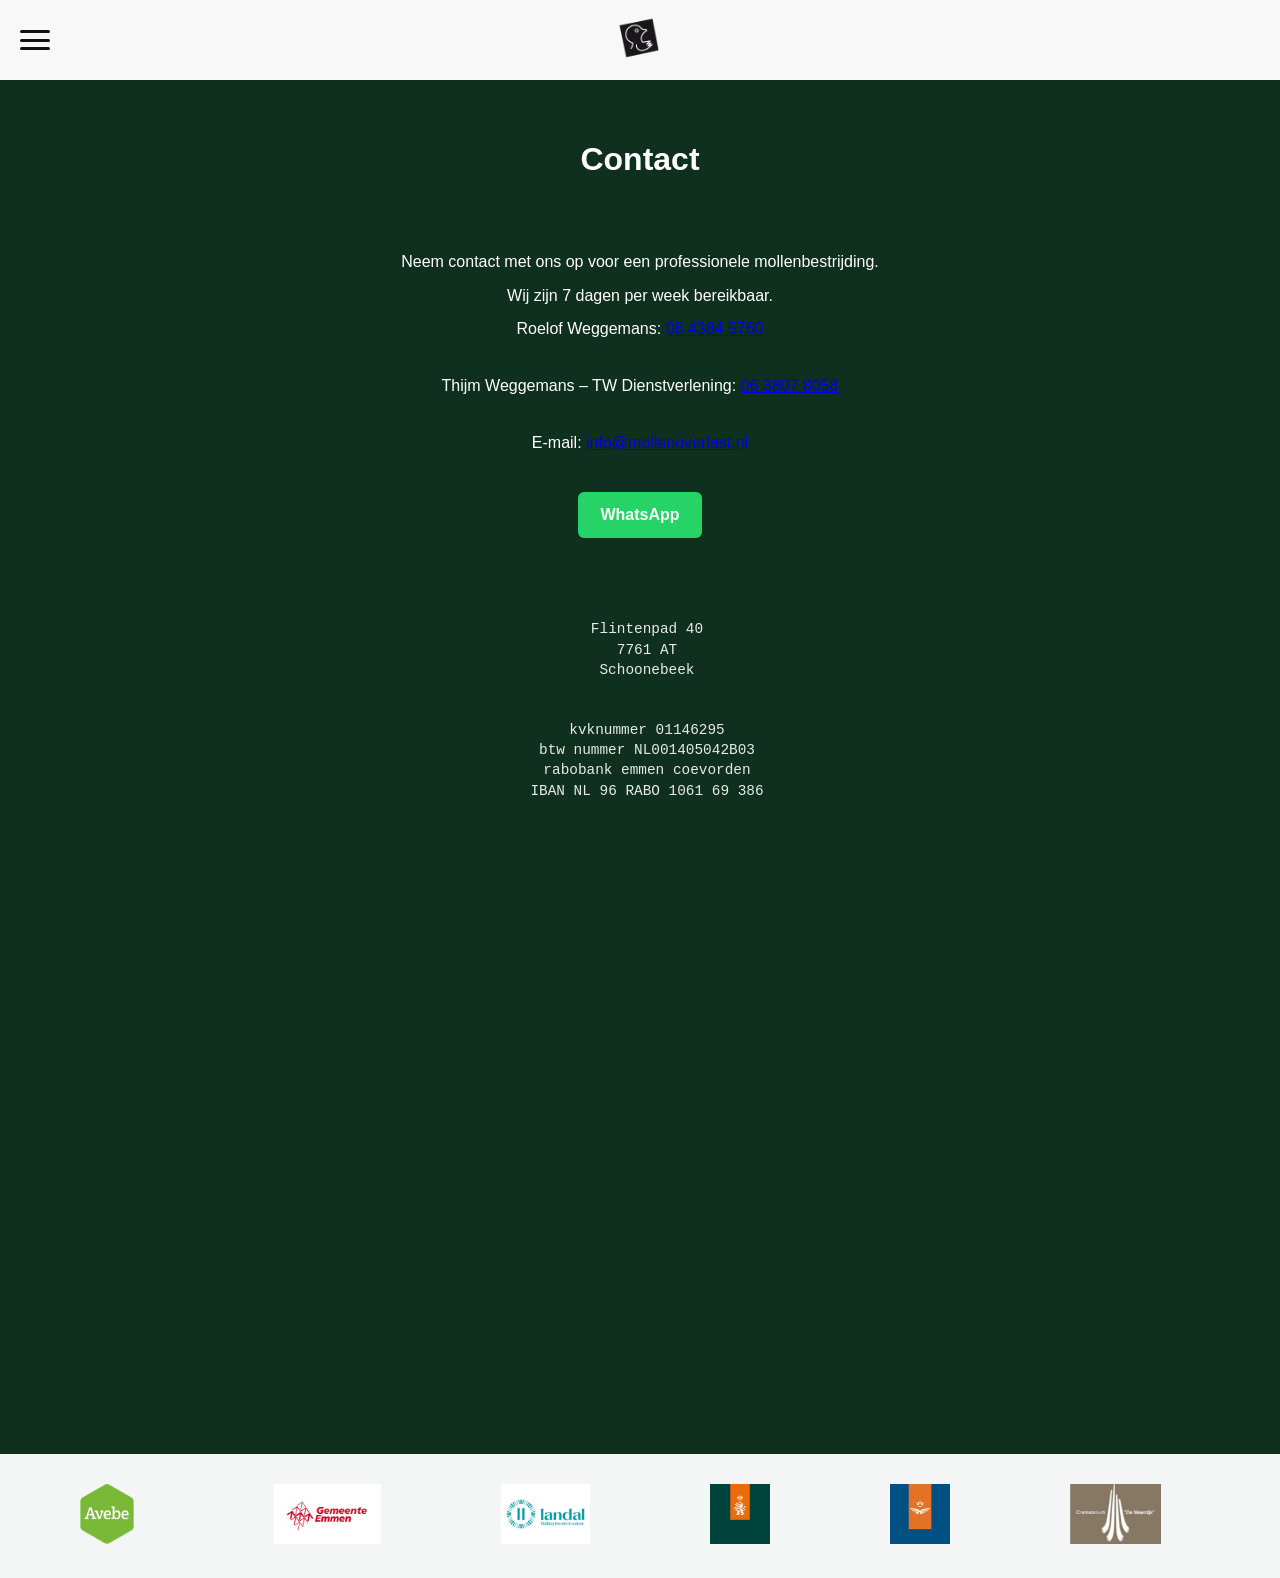
==== contact.html @ 6c2d9add "Update contact.html" ====
<!DOCTYPE html>
<html lang="nl">
<head>
  <meta charset="UTF-8">
  <meta name="viewport" content="width=device-width, initial-scale=1.0">
  <title>Mollenoverlast | Contact</title>
  <link rel="stylesheet" href="style.css">
</head>
<body>

  <!-- Top header -->
  <nav class="top-header">
    <div class="hamburger-container">
      <div class="hamburger" id="hamburger">
        <span></span><span></span><span></span>
      </div>
      <div class="menu" id="menu">
        <a href="index.html">Home</a>
        <a href="wie.html">Wie zijn we?</a>
        <a href="mollen.html">Informatie over mollen</a>
        <a href="contact.html">Contact</a>
      </div>
    </div>

    <a href="index.html" class="logo-link">
      <img src="assets/images/mollenoverlastpng.png" alt="Mollenoverlast" class="nav-logo">
    </a>
  </nav>

  <!-- Hero section -->
  <header class="hero hero-contact">
    <div class="hero-content">
      <h1>Contact</h1>
      <p>Neem contact met ons op voor een professionele mollenbestrijding.</p>
      <p>Wij zijn 7 dagen per week bereikbaar.</p>

      <p>
        Roelof Weggemans:
        <a href="tel:+31643845760" class="text-link">06 4384 5760</a>
      </p>
<br>
      <p>
        Thijm Weggemans – TW Dienstverlening:
        <a href="tel:+31638078058" class="text-link">06 3807 8058</a>
      </p>
<br>
      <p>
        E-mail:
        <a href="mailto:info@mollenoverlast.nl" class="text-link">info@mollenoverlast.nl</a>
      </p>
<br>
      <a
        href="https://wa.me/31643845760?text=Hallo%20ik%20heb%20een%20vraag%20over%20mollenbestrijding"
        class="whatsapp-button"
        target="_blank"
        rel="noopener noreferrer">
        WhatsApp
      </a>
    </div>

    <header class="hero hero-contact">

  <div class="company-info">
    Flintenpad 40<br>
      7761 AT<br>
      Schoonebeek<br>
      <br>
      <br>
      kvknummer 01146295 <br>
      btw nummer NL001405042B03 <br>
      rabobank emmen coevorden <br>
      IBAN NL 96 RABO 1061 69 386
    
  </div>
  
</header>

  </header>

  <section class="logo-bar">
    <div class="logo-track">
      <a href="https://www.avebe.nl" target="_blank" rel="noopener noreferrer"><img src="assets/companies/Avebelogo.png" alt="Avebe"></a>
      <a href="https://gemeente.emmen.nl" target="_blank" rel="noopener noreferrer"><img src="assets/companies/emmenlogo.jpg" alt="Gemeente Emmen"></a>
      <a href="https://www.landal.nl" target="_blank" rel="noopener noreferrer"><img src="assets/companies/landallogo.jpg" alt="Landal"></a>
      <a href="https://www.defensie.nl/organisatie/landmacht" target="_blank" rel="noopener noreferrer"><img src="assets/companies/landmachtlogo.jpg" alt="Landmacht"></a>
      <a href="https://www.defensie.nl/organisatie/luchtmacht" target="_blank" rel="noopener noreferrer"><img src="assets/companies/luchtmacht.png" alt="Luchtmacht"></a>
      <a href="https://www.crematoriumdemeerdijk.nl" target="_blank" rel="noopener noreferrer"><img src="assets/companies/cremator.jpg" alt="Crematorium De Meerdijk"></a>
        <a href="https://www.avebe.nl" target="_blank" rel="noopener noreferrer"><img src="assets/companies/Avebelogo.png" alt="Avebe"></a>
      <a href="https://gemeente.emmen.nl" target="_blank" rel="noopener noreferrer"><img src="assets/companies/emmenlogo.jpg" alt="Gemeente Emmen"></a>
      <a href="https://www.landal.nl" target="_blank" rel="noopener noreferrer"><img src="assets/companies/landallogo.jpg" alt="Landal"></a>
      <a href="https://www.defensie.nl/organisatie/landmacht" target="_blank" rel="noopener noreferrer"><img src="assets/companies/landmachtlogo.jpg" alt="Landmacht"></a>
      <a href="https://www.defensie.nl/organisatie/luchtmacht" target="_blank" rel="noopener noreferrer"><img src="assets/companies/luchtmacht.png" alt="Luchtmacht"></a>
      <a href="https://www.crematoriumdemeerdijk.nl" target="_blank" rel="noopener noreferrer"><img src="assets/companies/cremator.jpg" alt="Crematorium De Meerdijk"></a>
    </div>
  </section>

  <script src="script.js"></script>
</body>
</html>
---- style.css ----
/* RESET / BASE */
html, body {
  margin: 0;
  padding: 0;
  font-family: 'Open Sans', sans-serif;
  color: #111;
  background: #9baf40;
  overflow-x: hidden;
  scroll-behavior: smooth;
}

/* Sticky footer layout so logo bar can sit at bottom */
body {
  padding-top: 80px; /* header offset */
  min-height: 100vh;
  display: flex;
  flex-direction: column;
}

/* Let main content stretch and push footer/logo bar down */
main {
  flex: 1;
}

/* HERO */
.hero {
  position: relative;
  /* Fill viewport minus fixed header so footer can still sit at bottom nicely */
  min-height: calc(100vh - 80px);
  background-color: #0f2f1f;
  display: flex;
  flex-direction: column;
  justify-content: flex-start;
  align-items: center;
  text-align: center;
  padding: 40px 20px;
}

.hero-content {
  max-width: 600px;
  color: white;
}

.hero-content h1 {
  margin-bottom: 70px;
}

.hero-content h2 {
  margin-bottom: 45px;
}

.hero-content p {
  margin-bottom: 25px;
  line-height: 1.7;
}

/* BUTTON (you use .cta-button in HTML, so style both) */
.btn-primary,
.cta-button {
  display: inline-block;
  margin-top: 20px;
  padding: 15px 25px;
  background: #0077cc;
  color: #fff !important;
  text-decoration: none;
  border-radius: 6px;
  transition: background 0.3s ease;
}

.btn-primary:hover,
.cta-button:hover {
  background: #005fa3;
  cursor: pointer;
}

/* HEADER / NAV */
.top-header {
  position: fixed;
  top: 0;
  left: 0;
  width: 100%;
  height: 80px;
  background-color: #f8f8f8;
  display: flex;
  justify-content: center; /* logo remains centered */
  align-items: center;
  z-index: 9999;
}

/* Hamburger menu */
.hamburger-container {
  position: absolute;
  top: 50%;
  left: 20px;
  transform: translateY(-50%);
  z-index: 101;
}

.hamburger {
  display: flex;
  flex-direction: column;
  justify-content: space-between;
  width: 30px;
  height: 20px;
  cursor: pointer;
}

.hamburger span {
  display: block;
  height: 3px;
  width: 100%;
  background-color: #111;
  border-radius: 2px;
  transition: all 0.3s ease;
}

.hamburger.active span:nth-child(1) {
  transform: rotate(45deg) translate(5px, 5px);
}
.hamburger.active span:nth-child(2) {
  opacity: 0;
}
.hamburger.active span:nth-child(3) {
  transform: rotate(-45deg) translate(5px, -5px);
}

/* Dropdown menu */
.menu {
  position: absolute;
  top: 35px;
  left: 0;
  background-color: #fff;
  border-radius: 5px;
  box-shadow: 0 5px 15px rgba(0,0,0,0.1);
  overflow: hidden;
  max-height: 0;
  display: flex;
  flex-direction: column;
  transition: max-height 0.3s ease;
  z-index: 102;
}

.menu a {
  padding: 10px 20px;
  text-decoration: none;
  color: #111;
  transition: background 0.2s;
}

.menu a:hover {
  background-color: #f0f0f0;
}

.menu.active {
  max-height: 500px; /* enough for all links */
}

/* Logo centered */
.nav-logo {
  height: 60px;
  width: auto;
  max-width: 100%;
  cursor: pointer;
  transition: transform 0.3s ease;
}

.nav-logo:hover {
  transform: scale(1.1);
}

/* Logo track / company bar (full width + bottom) */
.logo-bar {
  width: 100%;
  overflow: hidden;
  background: #f4f6f5;
  padding: 30px 0;

  /* This is the key that pushes it to the bottom on short pages */
  margin-top: auto;
}

.logo-track {
  display: flex;
  width: max-content;
  animation: scroll 20s linear infinite;
  will-change: transform;
}

.logo-track img {
  height: 60px;
  margin: 0 60px;
  transition: transform 0.3s ease, filter 0.3s ease;
  cursor: pointer;
}

.logo-track img:hover {
  transform: scale(1.25);
  filter: brightness(1.25);
}

@keyframes scroll {
  0% { transform: translateX(0); }
  100% { transform: translateX(-50%); }
}

/* CONTENT SECTIONS
   IMPORTANT: don't apply "max-width centered section" styling to logo-bar */
section:not(.logo-bar) {
  position: relative;
  z-index: 1;
  padding: 80px 20px;
  max-width: 1200px;
  margin: 0 auto;
}

section:not(.logo-bar) h2,
section:not(.logo-bar) p {
  text-align: center;
}

/* RESPONSIVE */
@media (max-width: 768px) {
  .hero-content h1 { font-size: 2rem; }
  .hero-content p { font-size: 1rem; }
  .btn-primary, .cta-button { padding: 12px 20px; font-size: 1em; }
  .logo-track img { height: 40px; margin: 0 30px; }
}

.client-section-title {
  text-align: center;
  color: white;
  font-weight: 700;
  font-size: 1.8rem;
  
  margin-top: 35px;
  margin-bottom: 15px;
}

.whatsapp-button {
  display: inline-block;
  margin-top: 15px;
  padding: 14px 22px;
  background-color: #25D366; /* WhatsApp green */
  color: white;
  text-decoration: none;
  border-radius: 6px;
  font-weight: 600;
  transition: background 0.3s ease, transform 0.2s ease;
}

.whatsapp-button:hover {
  background-color: #1ebe5d;
  transform: scale(1.05);
}

/* Contact hero becomes a column where bottom content can sit at the bottom */
.hero-contact {
  display: flex;
  flex-direction: column;
  justify-content: flex-start; /* top content stays at top */
}

/* This pushes the company info to the bottom INSIDE the hero */
.company-info {
  margin-top: auto;          /* <-- key: pushes it down */
  align-self: flex-start;    /* bottom-left */
  padding-left: 14px;        /* same left spacing vibe */
  padding-bottom: 14px;      /* gives breathing room */
  
  font-family: "Courier New", monospace;
  font-size: 0.9rem;
  color: rgba(255, 255, 255, 0.9);
  line-height: 1.4;
}
/* --- FORCE company-info to NOT overlap the logo bar --- */

/* make the contact hero a flex column */
.hero.hero-contact {
  display: flex;
  flex-direction: column;
}

/* make hero-content take normal space at the top */
.hero.hero-contact .hero-content {
  width: 100%;
}

/* --- CONTACT PAGE: tighten spacing inside hero --- */
.hero-content p{
  margin: 6px 0;          /* reduce default paragraph gaps */
}

.whatsapp-button{
  margin: 12px 0 6px;     /* less space below WhatsApp */
}

.company-info{
  margin-top: 35px;        /* pulls KvK block closer */
}

.hero {
  padding-bottom: 25px;
}
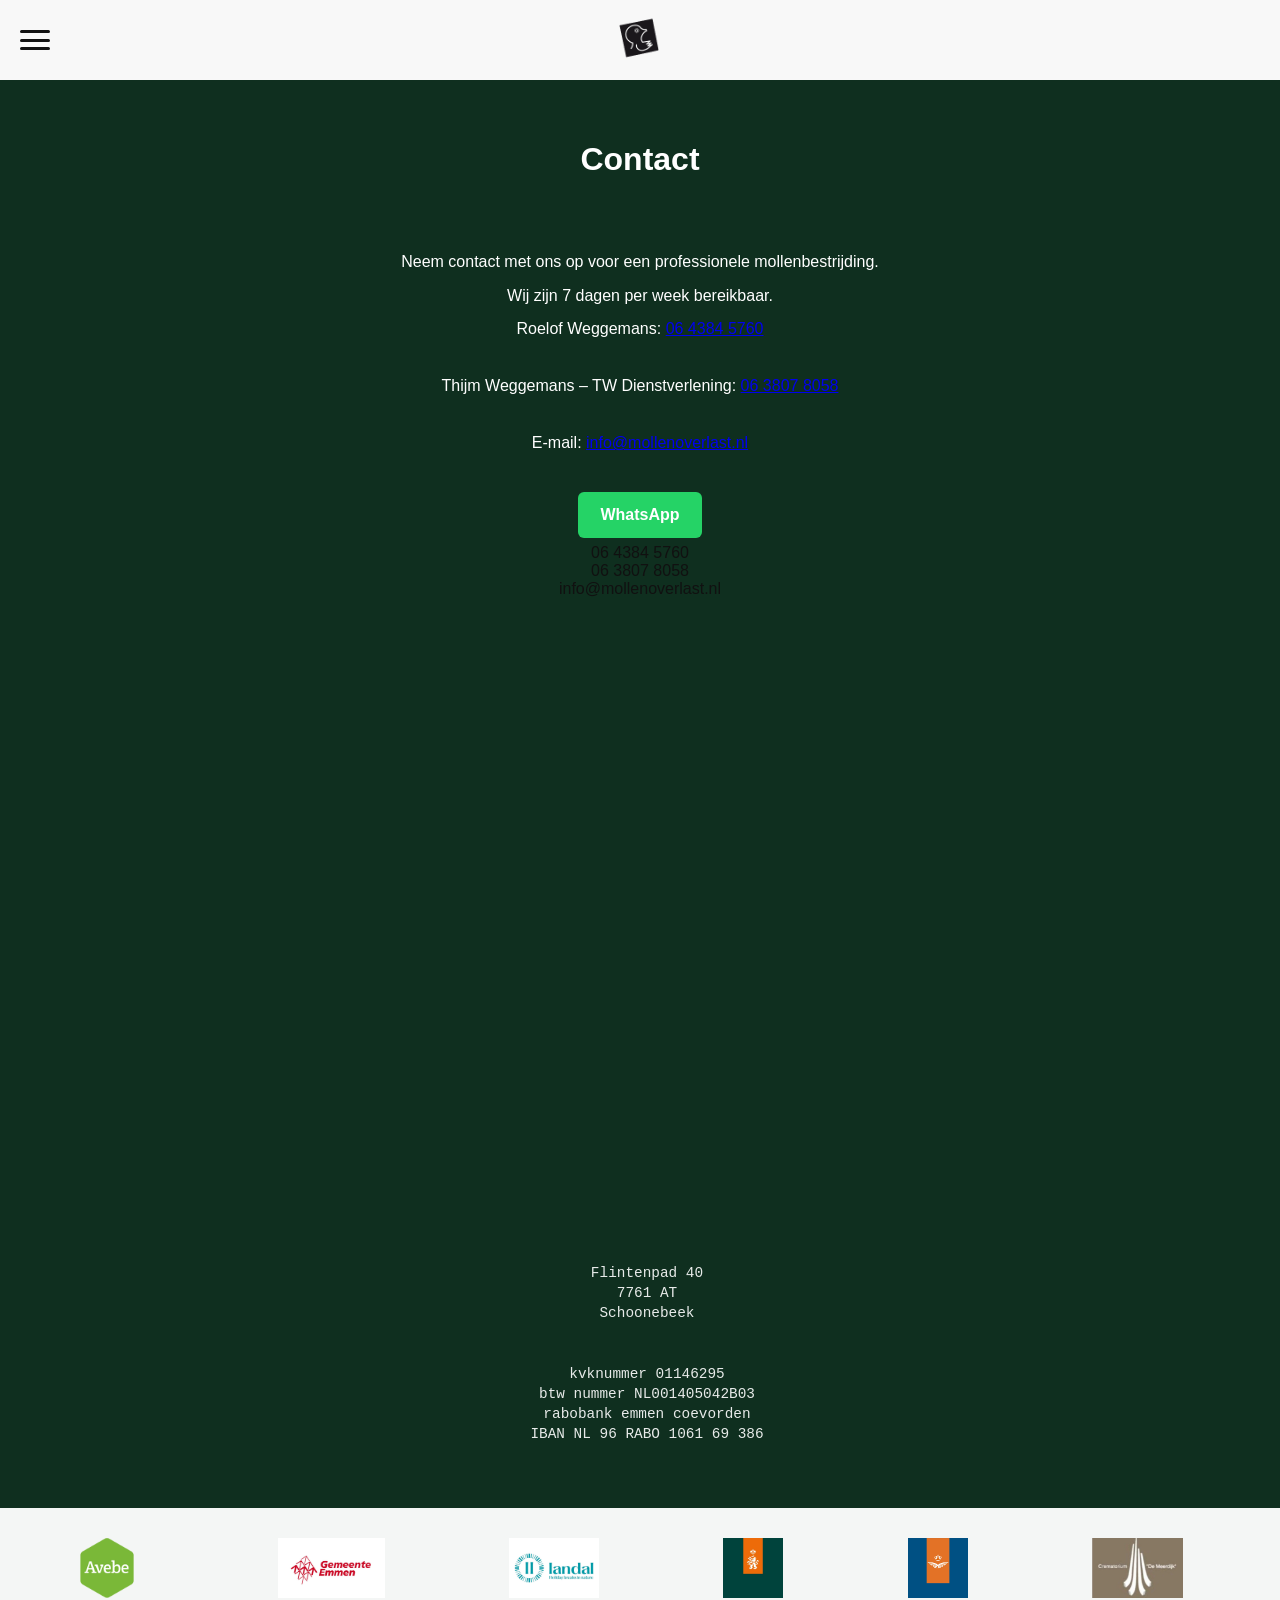
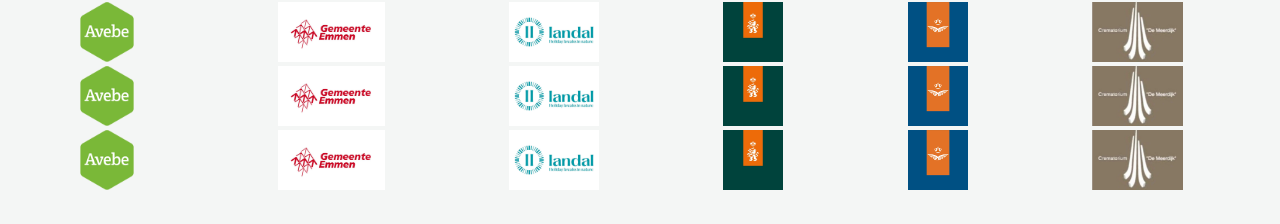
==== commit 62c5198f: "Update contact.html" ====
--- a/contact.html
+++ b/contact.html
@@ -41,7 +41,7 @@
 <br>
       <p>
         Thijm Weggemans – TW Dienstverlening:
-        <a href="tel:+31638078058" class="text-link">06 3807 8058</a>
+        <a href="tel:+31638078058" class="text-link">06 3807 8058 </a>
       </p>
 <br>
       <p>
@@ -57,6 +57,16 @@
         WhatsApp
       </a>
     </div>
+<a href="tel:+31643845760" class="text-link particle-link">
+  06 4384 5760
+</a>
+<a href="tel:+31638078058" class="text-link particle-link">
+  06 3807 8058
+</a>
+
+<a href="mailto:info@mollenoverlast.nl" class="text-link particle-link">
+  info@mollenoverlast.nl
+</a>
 
     <header class="hero hero-contact">
 
@@ -103,3 +113,4 @@
 
 
 
+
--- a/style.css
+++ b/style.css
@@ -174,7 +174,8 @@
   overflow: hidden;
   background: #f4f6f5;
   padding: 30px 0;
-
+  margin-top: 0; /* IMPORTANT */
+}
   /* This is the key that pushes it to the bottom on short pages */
   margin-top: auto;
 }
@@ -294,19 +295,90 @@
   margin: 12px 0 6px;     /* less space below WhatsApp */
 }
 
-.company-info{
-  margin-top: 35px;        /* pulls KvK block closer */
-}
 
 .hero {
   padding-bottom: 25px;
 }
 
-
-
-
-
-
-
-
-
+/* --- Subtle particle effect for call & email links --- */
+.particle-link {
+  position: relative;
+  color: inherit;
+  text-decoration: none;
+}
+
+/* create the particles */
+.particle-link::before,
+.particle-link::after {
+  content: "";
+  position: absolute;
+  width: 6px;
+  height: 6px;
+  background: #702963;
+  border-radius: 50%;
+  opacity: 0;
+  pointer-events: none;
+}
+
+/* left particle */
+.particle-link::before {
+  left: -10px;
+  top: 50%;
+  transform: translateY(-50%);
+}
+
+/* right particle */
+.particle-link::after {
+  right: -10px;
+  top: 50%;
+  transform: translateY(-50%);
+}
+
+/* hover animation */
+.particle-link:hover::before {
+  animation: particle-float-left 1.2s ease-out infinite;
+}
+
+.particle-link:hover::after {
+  animation: particle-float-right 1.2s ease-out infinite;
+}
+
+/* animations */
+@keyframes particle-float-left {
+  0% {
+    opacity: 0;
+    transform: translate(-5px, 0) scale(0.6);
+  }
+  30% {
+    opacity: 0.7;
+  }
+  100% {
+    opacity: 0;
+    transform: translate(-18px, -14px) scale(0.2);
+  }
+}
+
+@keyframes particle-float-right {
+  0% {
+    opacity: 0;
+    transform: translate(5px, 0) scale(0.6);
+  }
+  30% {
+    opacity: 0.7;
+  }
+  100% {
+    opacity: 0;
+    transform: translate(18px, -14px) scale(0.2);
+  }
+}
+
+
+
+
+
+
+
+
+
+
+
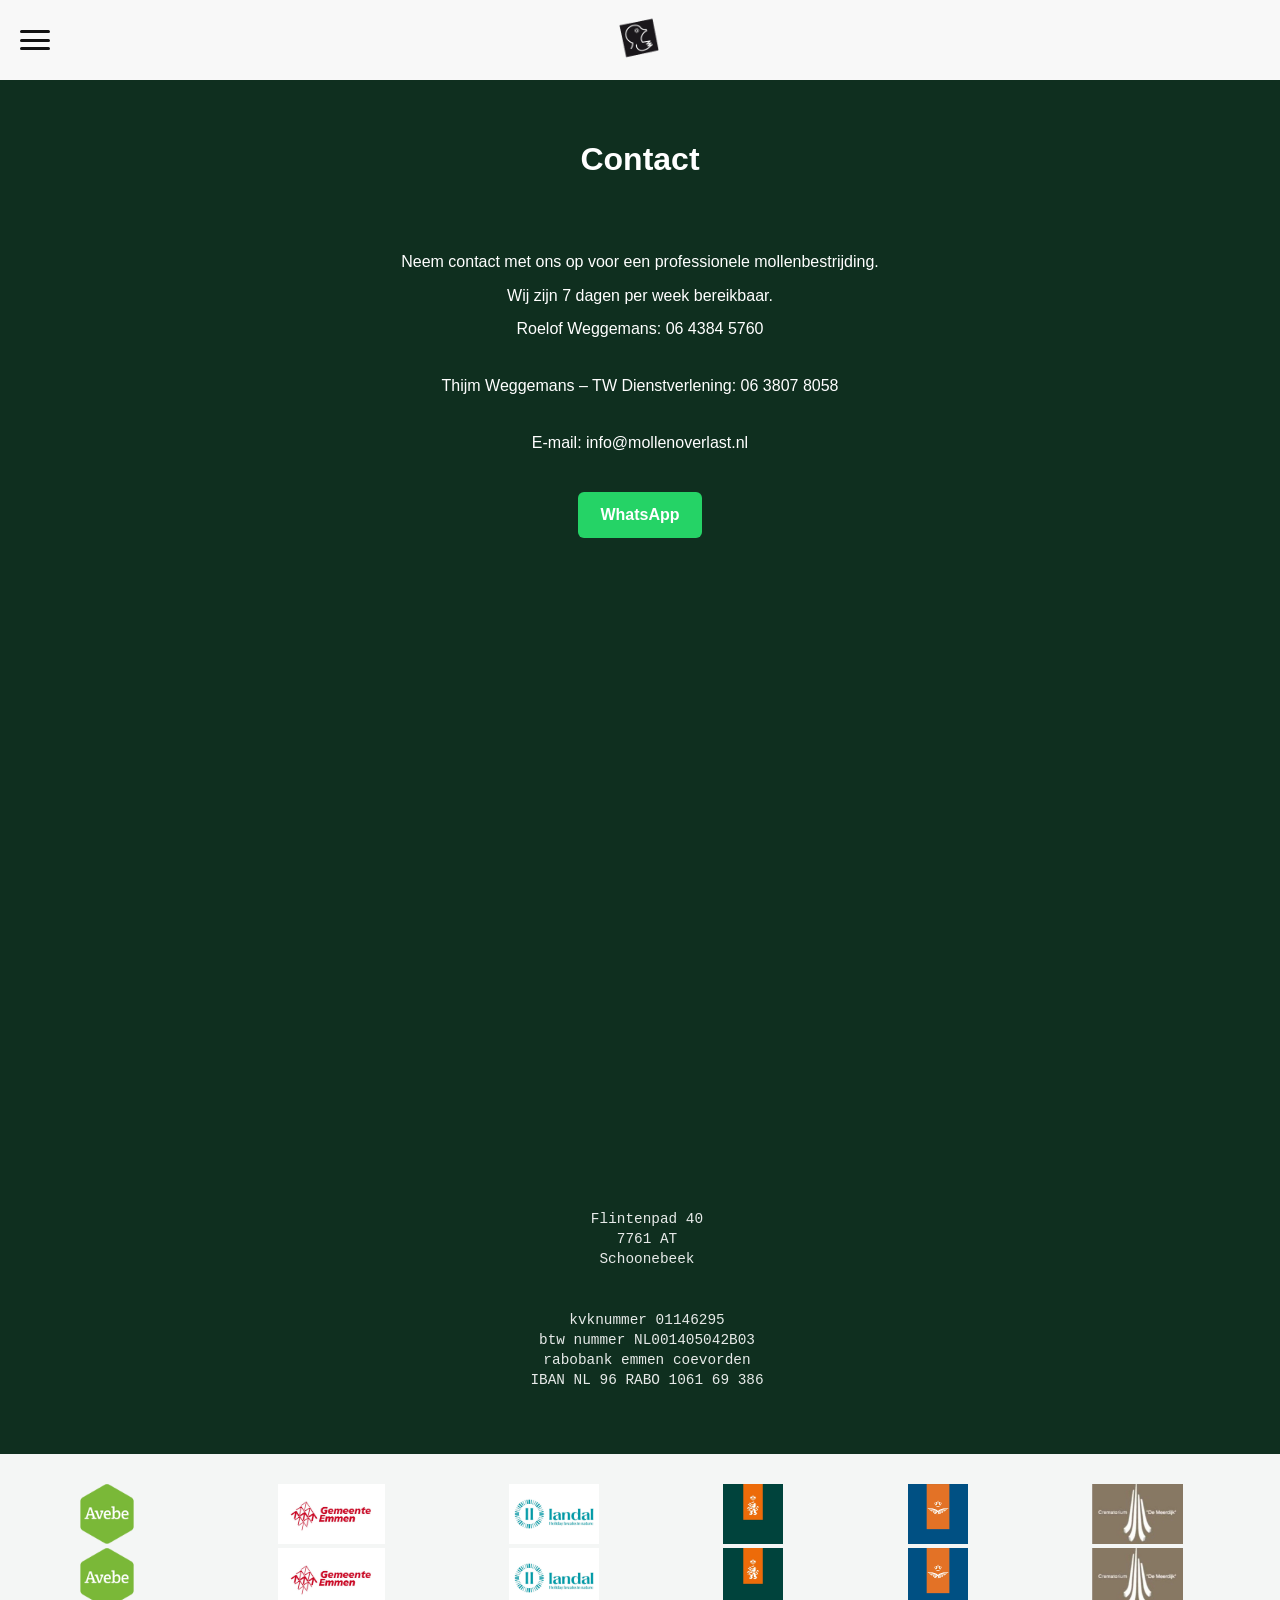
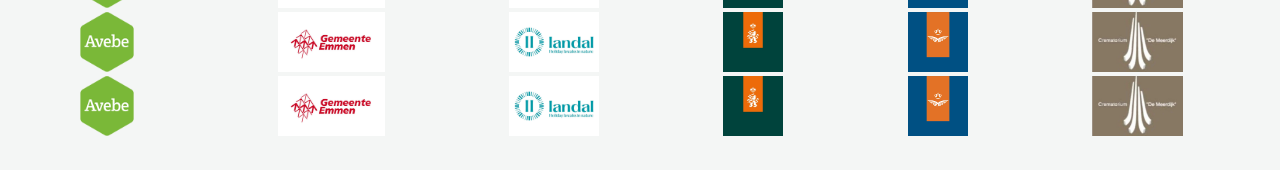
==== commit 4c9f4d27: "Update contact.html" ====
--- a/contact.html
+++ b/contact.html
@@ -36,17 +36,17 @@
 
       <p>
         Roelof Weggemans:
-        <a href="tel:+31643845760" class="text-link">06 4384 5760</a>
+        <a href="tel:+31643845760" class="text-link particle-link">06 4384 5760</a>
       </p>
 <br>
       <p>
         Thijm Weggemans – TW Dienstverlening:
-        <a href="tel:+31638078058" class="text-link">06 3807 8058 </a>
-      </p>
+        <a href="tel:+31638078058" class="text-link particle-link">06 3807 8058 </a>
+      </p> 
 <br>
       <p>
         E-mail:
-        <a href="mailto:info@mollenoverlast.nl" class="text-link">info@mollenoverlast.nl</a>
+        <a href="mailto:info@mollenoverlast.nl" class="text-link particle-link">info@mollenoverlast.nl</a>
       </p>
 <br>
       <a
@@ -57,17 +57,7 @@
         WhatsApp
       </a>
     </div>
-<a href="tel:+31643845760" class="text-link particle-link">
-  06 4384 5760
-</a>
-<a href="tel:+31638078058" class="text-link particle-link">
-  06 3807 8058
-</a>
-
-<a href="mailto:info@mollenoverlast.nl" class="text-link particle-link">
-  info@mollenoverlast.nl
-</a>
-
+    
     <header class="hero hero-contact">
 
   <div class="company-info">
@@ -114,3 +104,4 @@
 
 
 
+
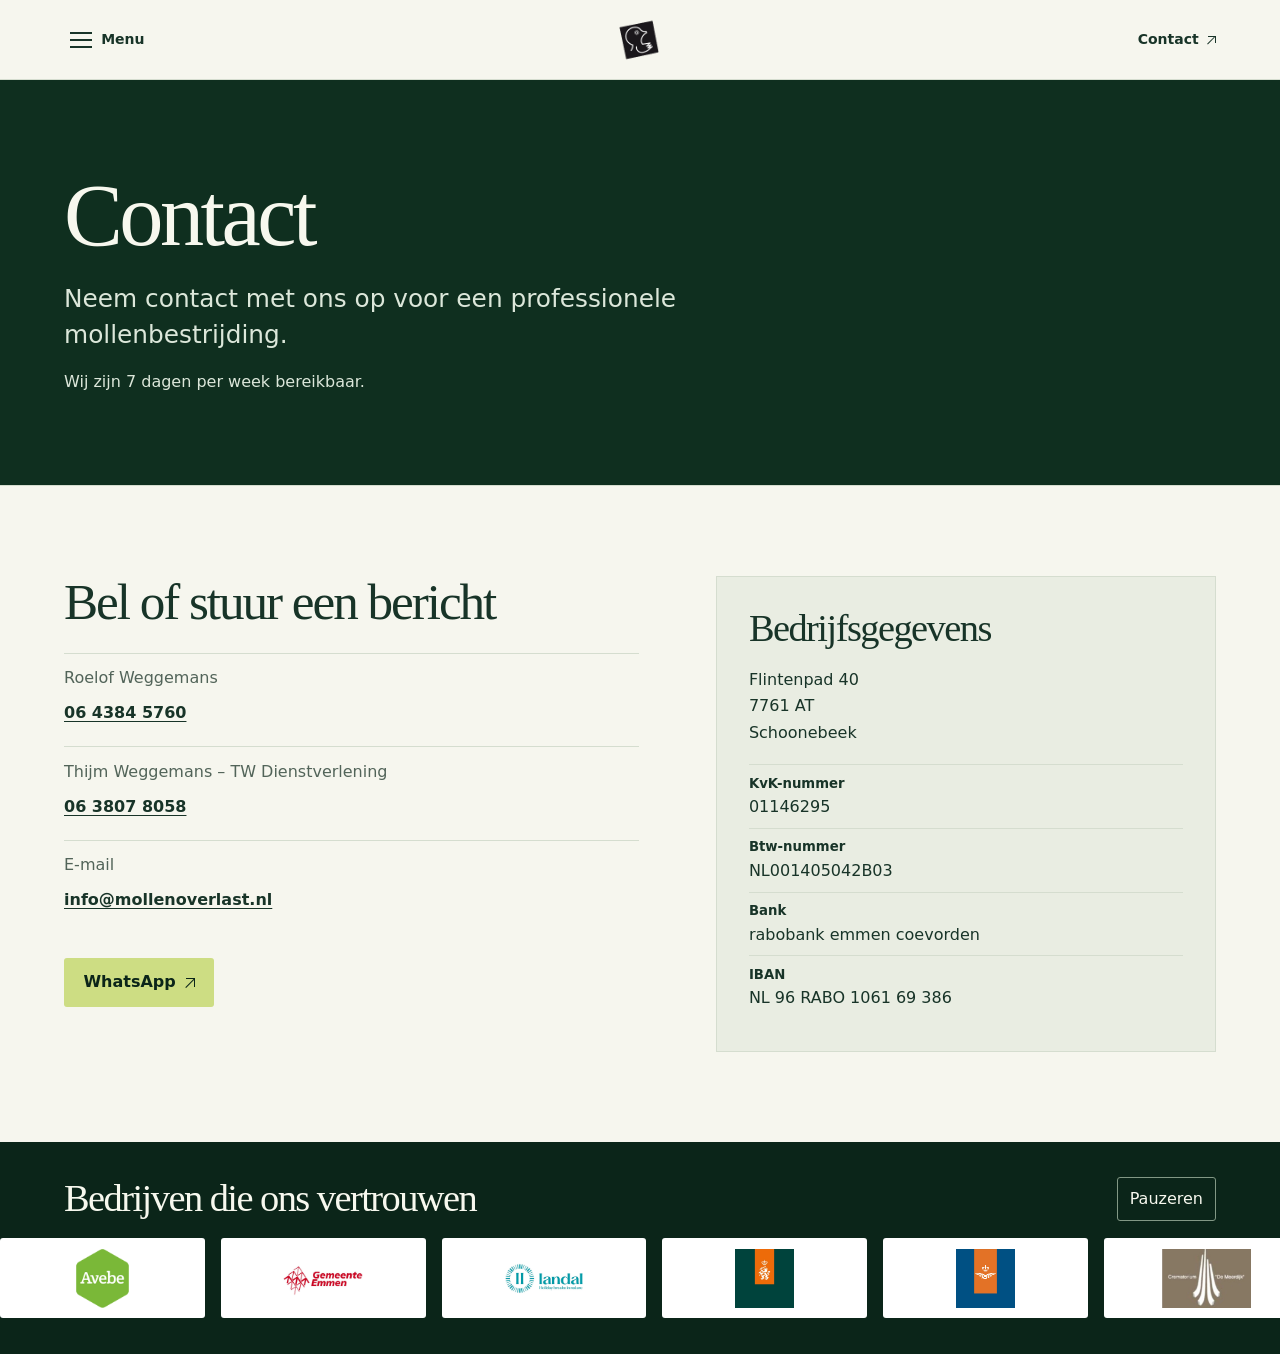
==== commit 429c2be9: "Redesign Mollenoverlast website" ====
--- a/contact.html
+++ b/contact.html
@@ -1,107 +1,92 @@
-<!DOCTYPE html>
-<html lang="nl">
-<head>
-  <meta charset="UTF-8">
-  <meta name="viewport" content="width=device-width, initial-scale=1.0">
-  <title>Mollenoverlast | Contact</title>
-  <link rel="stylesheet" href="style.css">
-</head>
-<body>
-
-  <!-- Top header -->
-  <nav class="top-header">
-    <div class="hamburger-container">
-      <div class="hamburger" id="hamburger">
-        <span></span><span></span><span></span>
-      </div>
-      <div class="menu" id="menu">
-        <a href="index.html">Home</a>
-        <a href="wie.html">Wie zijn we?</a>
-        <a href="mollen.html">Informatie over mollen</a>
-        <a href="contact.html">Contact</a>
-      </div>
-    </div>
-
-    <a href="index.html" class="logo-link">
-      <img src="assets/images/mollenoverlastpng.png" alt="Mollenoverlast" class="nav-logo">
-    </a>
-  </nav>
-
-  <!-- Hero section -->
-  <header class="hero hero-contact">
-    <div class="hero-content">
-      <h1>Contact</h1>
-      <p>Neem contact met ons op voor een professionele mollenbestrijding.</p>
-      <p>Wij zijn 7 dagen per week bereikbaar.</p>
-
-      <p>
-        Roelof Weggemans:
-        <a href="tel:+31643845760" class="text-link particle-link">06 4384 5760</a>
-      </p>
-<br>
-      <p>
-        Thijm Weggemans – TW Dienstverlening:
-        <a href="tel:+31638078058" class="text-link particle-link">06 3807 8058 </a>
-      </p> 
-<br>
-      <p>
-        E-mail:
-        <a href="mailto:info@mollenoverlast.nl" class="text-link particle-link">info@mollenoverlast.nl</a>
-      </p>
-<br>
-      <a
-        href="https://wa.me/31643845760?text=Hallo%20ik%20heb%20een%20vraag%20over%20mollenbestrijding"
-        class="whatsapp-button"
-        target="_blank"
-        rel="noopener noreferrer">
-        WhatsApp
-      </a>
-    </div>
-    
-    <header class="hero hero-contact">
-
-  <div class="company-info">
-    Flintenpad 40<br>
-      7761 AT<br>
-      Schoonebeek<br>
-      <br>
-      <br>
-      kvknummer 01146295 <br>
-      btw nummer NL001405042B03 <br>
-      rabobank emmen coevorden <br>
-      IBAN NL 96 RABO 1061 69 386
-    
-  </div>
-  
-</header>
-
-  </header>
-
-  <section class="logo-bar">
-    <div class="logo-track">
-      <a href="https://www.avebe.nl" target="_blank" rel="noopener noreferrer"><img src="assets/companies/Avebelogo.png" alt="Avebe"></a>
-      <a href="https://gemeente.emmen.nl" target="_blank" rel="noopener noreferrer"><img src="assets/companies/emmenlogo.jpg" alt="Gemeente Emmen"></a>
-      <a href="https://www.landal.nl" target="_blank" rel="noopener noreferrer"><img src="assets/companies/landallogo.jpg" alt="Landal"></a>
-      <a href="https://www.defensie.nl/organisatie/landmacht" target="_blank" rel="noopener noreferrer"><img src="assets/companies/landmachtlogo.jpg" alt="Landmacht"></a>
-      <a href="https://www.defensie.nl/organisatie/luchtmacht" target="_blank" rel="noopener noreferrer"><img src="assets/companies/luchtmacht.png" alt="Luchtmacht"></a>
-      <a href="https://www.crematoriumdemeerdijk.nl" target="_blank" rel="noopener noreferrer"><img src="assets/companies/cremator.jpg" alt="Crematorium De Meerdijk"></a>
-        <a href="https://www.avebe.nl" target="_blank" rel="noopener noreferrer"><img src="assets/companies/Avebelogo.png" alt="Avebe"></a>
-      <a href="https://gemeente.emmen.nl" target="_blank" rel="noopener noreferrer"><img src="assets/companies/emmenlogo.jpg" alt="Gemeente Emmen"></a>
-      <a href="https://www.landal.nl" target="_blank" rel="noopener noreferrer"><img src="assets/companies/landallogo.jpg" alt="Landal"></a>
-      <a href="https://www.defensie.nl/organisatie/landmacht" target="_blank" rel="noopener noreferrer"><img src="assets/companies/landmachtlogo.jpg" alt="Landmacht"></a>
-      <a href="https://www.defensie.nl/organisatie/luchtmacht" target="_blank" rel="noopener noreferrer"><img src="assets/companies/luchtmacht.png" alt="Luchtmacht"></a>
-      <a href="https://www.crematoriumdemeerdijk.nl" target="_blank" rel="noopener noreferrer"><img src="assets/companies/cremator.jpg" alt="Crematorium De Meerdijk"></a>
-    </div>
-  </section>
-
-  <script src="script.js"></script>
-</body>
-</html>
-
-
-
-
-
-
-
-
+<!doctype html>
+<html lang="nl">
+<head>
+  <meta charset="utf-8">
+  <meta name="viewport" content="width=device-width, initial-scale=1">
+  <meta name="description" content="Neem telefonisch, per e-mail of via WhatsApp contact op met Mollenoverlast in Schoonebeek. Wij zijn 7 dagen per week bereikbaar.">
+  <meta name="theme-color" content="#0f2f1f">
+  <title>Contact | Mollenoverlast</title>
+  <link rel="stylesheet" href="style.css">
+  <link rel="icon" href="assets/images/mollenoverlastpng.png" type="image/png">
+  <script src="script.js" defer></script>
+</head>
+<body id="boven">
+  <a class="skip-link" href="#inhoud">Direct naar inhoud</a>
+  <header class="top-header">
+    <button class="hamburger" type="button" aria-controls="menu" aria-expanded="false" hidden>
+      <span class="menu-icon" aria-hidden="true"><span></span><span></span><span></span></span>
+      <span>Menu</span>
+    </button>
+    <nav class="menu" id="menu" aria-label="Hoofdnavigatie">
+      <a href="index.html">Home</a>
+      <a href="wie.html">Wie zijn we?</a>
+      <a href="mollen.html">Informatie over mollen</a>
+      <a href="contact.html" aria-current="page">Contact</a>
+    </nav>
+    <a href="#boven" class="logo-link" aria-label="Mollenoverlast, naar boven">
+      <img src="assets/images/mollenoverlastpng.png" alt="Mollenoverlast" width="122" height="138" class="nav-logo">
+    </a>
+    <a class="header-contact particle-link" href="contact.html">Contact <span class="arrow-up" aria-hidden="true"></span></a>
+  </header>
+
+  <main id="inhoud" tabindex="-1">
+    <header class="wrap page-intro">
+      <h1>Contact</h1>
+      <p class="lead">Neem contact met ons op voor een professionele mollenbestrijding.</p>
+      <p>Wij zijn 7 dagen per week bereikbaar.</p>
+    </header>
+
+    <section class="paper" aria-label="Contactgegevens">
+      <div class="wrap section-space contact-layout">
+        <div>
+          <h2>Bel of stuur een bericht</h2>
+          <dl class="contact-list">
+            <div>
+              <dt>Roelof Weggemans</dt>
+              <dd><a class="particle-link" href="tel:+31643845760">06 4384 5760</a></dd>
+            </div>
+            <div>
+              <dt>Thijm Weggemans – TW Dienstverlening</dt>
+              <dd><a class="particle-link" href="tel:+31638078058">06 3807 8058</a></dd>
+            </div>
+            <div>
+              <dt>E-mail</dt>
+              <dd><a class="particle-link" href="mailto:info@mollenoverlast.nl">info@mollenoverlast.nl</a></dd>
+            </div>
+          </dl>
+          <a class="button primary particle-link" href="https://wa.me/31643845760?text=Hallo%20ik%20heb%20een%20vraag%20over%20mollenbestrijding" target="_blank" rel="noopener noreferrer">WhatsApp <span class="arrow-up" aria-hidden="true"></span></a>
+        </div>
+        <section class="company-info" aria-labelledby="bedrijf">
+          <h2 id="bedrijf">Bedrijfsgegevens</h2>
+          <address>Flintenpad 40<br>7761 AT<br>Schoonebeek</address>
+          <dl>
+            <div><dt>KvK-nummer</dt><dd>01146295</dd></div>
+            <div><dt>Btw-nummer</dt><dd>NL001405042B03</dd></div>
+            <div><dt>Bank</dt><dd>rabobank emmen coevorden</dd></div>
+            <div><dt>IBAN</dt><dd>NL 96 RABO 1061 69 386</dd></div>
+          </dl>
+        </section>
+      </div>
+    </section>
+  </main>
+
+  <footer class="logo-bar" aria-labelledby="vertrouwen">
+    <div class="wrap logo-heading">
+      <h2 id="vertrouwen">Bedrijven die ons vertrouwen</h2>
+      <button class="logo-toggle" type="button" hidden>Pauzeren</button>
+    </div>
+    <div class="logo-window">
+      <div class="logo-track">
+        <div class="logo-group">
+          <a href="https://www.avebe.nl" target="_blank" rel="noopener noreferrer"><img src="assets/companies/Avebelogo.png" alt="Avebe"></a>
+          <a href="https://gemeente.emmen.nl" target="_blank" rel="noopener noreferrer"><img src="assets/companies/emmenlogo.jpg" alt="Gemeente Emmen"></a>
+          <a href="https://www.landal.nl" target="_blank" rel="noopener noreferrer"><img src="assets/companies/landallogo.jpg" alt="Landal"></a>
+          <a href="https://www.defensie.nl/defensieonderdelen/koninklijke-landmacht" target="_blank" rel="noopener noreferrer"><img src="assets/companies/landmachtlogo.jpg" alt="Landmacht"></a>
+          <a href="https://www.defensie.nl/defensieonderdelen/koninklijke-luchtmacht" target="_blank" rel="noopener noreferrer"><img src="assets/companies/luchtmacht.png" alt="Luchtmacht"></a>
+          <a href="https://www.crematoriumdemeerdijk.nl" target="_blank" rel="noopener noreferrer"><img src="assets/companies/cremator.jpg" alt="Crematorium De Meerdijk"></a>
+        </div>
+      </div>
+    </div>
+  </footer>
+</body>
+</html>
--- a/style.css
+++ b/style.css
@@ -1,384 +1,296 @@
-/* RESET / BASE */
-html, body {
-  margin: 0;
-  padding: 0;
-  font-family: 'Open Sans', sans-serif;
-  color: #111;
-  background: #9baf40;
-  overflow-x: hidden;
-  scroll-behavior: smooth;
-}
-
-/* Sticky footer layout so logo bar can sit at bottom */
-body {
-  padding-top: 80px; /* header offset */
-  min-height: 100vh;
-  display: flex;
-  flex-direction: column;
-}
-
-/* Let main content stretch and push footer/logo bar down */
-main {
-  flex: 1;
-}
-
-/* HERO */
-.hero {
-  position: relative;
-  /* Fill viewport minus fixed header so footer can still sit at bottom nicely */
-  min-height: calc(100vh - 80px);
-  background-color: #0f2f1f;
-  display: flex;
-  flex-direction: column;
-  justify-content: flex-start;
-  align-items: center;
-  text-align: center;
-  padding: 40px 20px;
-}
-
-.hero-content {
-  max-width: 600px;
-  color: white;
-}
-
-.hero-content h1 {
-  margin-bottom: 70px;
-}
-
-.hero-content h2 {
-  margin-bottom: 45px;
-}
-
-.hero-content p {
-  margin-bottom: 25px;
-  line-height: 1.7;
-}
-
-/* BUTTON (you use .cta-button in HTML, so style both) */
-.btn-primary,
-.cta-button {
-  display: inline-block;
-  margin-top: 20px;
-  padding: 15px 25px;
-  background: #0077cc;
-  color: #fff !important;
-  text-decoration: none;
-  border-radius: 6px;
-  transition: background 0.3s ease;
-}
-
-.btn-primary:hover,
-.cta-button:hover {
-  background: #005fa3;
-  cursor: pointer;
-}
-
-/* HEADER / NAV */
-.top-header {
-  position: fixed;
-  top: 0;
-  left: 0;
-  width: 100%;
-  height: 80px;
-  background-color: #f8f8f8;
-  display: flex;
-  justify-content: center; /* logo remains centered */
-  align-items: center;
-  z-index: 9999;
-}
-
-/* Hamburger menu */
-.hamburger-container {
-  position: absolute;
-  top: 50%;
-  left: 20px;
-  transform: translateY(-50%);
-  z-index: 101;
-}
-
-.hamburger {
-  display: flex;
-  flex-direction: column;
-  justify-content: space-between;
-  width: 30px;
-  height: 20px;
-  cursor: pointer;
-}
-
-.hamburger span {
-  display: block;
-  height: 3px;
-  width: 100%;
-  background-color: #111;
-  border-radius: 2px;
-  transition: all 0.3s ease;
-}
-
-.hamburger.active span:nth-child(1) {
-  transform: rotate(45deg) translate(5px, 5px);
-}
-.hamburger.active span:nth-child(2) {
-  opacity: 0;
-}
-.hamburger.active span:nth-child(3) {
-  transform: rotate(-45deg) translate(5px, -5px);
-}
-
-/* Dropdown menu */
-.menu {
-  position: absolute;
-  top: 35px;
-  left: 0;
-  background-color: #fff;
-  border-radius: 5px;
-  box-shadow: 0 5px 15px rgba(0,0,0,0.1);
-  overflow: hidden;
-  max-height: 0;
-  display: flex;
-  flex-direction: column;
-  transition: max-height 0.3s ease;
-  z-index: 102;
-}
-
-.menu a {
-  padding: 10px 20px;
-  text-decoration: none;
-  color: #111;
-  transition: background 0.2s;
-}
-
-.menu a:hover {
-  background-color: #f0f0f0;
-}
-
-.menu.active {
-  max-height: 500px; /* enough for all links */
-}
-
-/* Logo centered */
-.nav-logo {
-  height: 60px;
-  width: auto;
-  max-width: 100%;
-  cursor: pointer;
-  transition: transform 0.3s ease;
-}
-
-.nav-logo:hover {
-  transform: scale(1.1);
-}
-
-/* Logo track / company bar (full width + bottom) */
-.logo-bar {
-  width: 100%;
-  overflow: hidden;
-  background: #f4f6f5;
-  padding: 30px 0;
-  margin-top: 0; /* IMPORTANT */
-}
-  /* This is the key that pushes it to the bottom on short pages */
-  margin-top: auto;
-}
-
-.logo-track {
-  display: flex;
-  width: max-content;
-  animation: scroll 20s linear infinite;
-  will-change: transform;
-}
-
-.logo-track img {
-  height: 60px;
-  margin: 0 60px;
-  transition: transform 0.3s ease, filter 0.3s ease;
-  cursor: pointer;
-}
-
-.logo-track img:hover {
-  transform: scale(1.25);
-  filter: brightness(1.25);
-}
-
-@keyframes scroll {
-  0% { transform: translateX(0); }
-  100% { transform: translateX(-50%); }
-}
-
-/* CONTENT SECTIONS
-   IMPORTANT: don't apply "max-width centered section" styling to logo-bar */
-section:not(.logo-bar) {
-  position: relative;
-  z-index: 1;
-  padding: 80px 20px;
-  max-width: 1200px;
-  margin: 0 auto;
-}
-
-section:not(.logo-bar) h2,
-section:not(.logo-bar) p {
-  text-align: center;
-}
-
-/* RESPONSIVE */
-@media (max-width: 768px) {
-  .hero-content h1 { font-size: 2rem; }
-  .hero-content p { font-size: 1rem; }
-  .btn-primary, .cta-button { padding: 12px 20px; font-size: 1em; }
-  .logo-track img { height: 40px; margin: 0 30px; }
-}
-
-.client-section-title {
-  text-align: center;
-  color: white;
-  font-weight: 700;
-  font-size: 1.8rem;
-  
-  margin-top: 35px;
-  margin-bottom: 15px;
-}
-
-.whatsapp-button {
-  display: inline-block;
-  margin-top: 15px;
-  padding: 14px 22px;
-  background-color: #25D366; /* WhatsApp green */
-  color: white;
-  text-decoration: none;
-  border-radius: 6px;
-  font-weight: 600;
-  transition: background 0.3s ease, transform 0.2s ease;
-}
-
-.whatsapp-button:hover {
-  background-color: #1ebe5d;
-  transform: scale(1.05);
-}
-
-/* Contact hero becomes a column where bottom content can sit at the bottom */
-.hero-contact {
-  display: flex;
-  flex-direction: column;
-  justify-content: flex-start; /* top content stays at top */
-}
-
-/* This pushes the company info to the bottom INSIDE the hero */
-.company-info {
-  margin-top: auto;          /* <-- key: pushes it down */
-  align-self: flex-start;    /* bottom-left */
-  padding-left: 14px;        /* same left spacing vibe */
-  padding-bottom: 14px;      /* gives breathing room */
-  
-  font-family: "Courier New", monospace;
-  font-size: 0.9rem;
-  color: rgba(255, 255, 255, 0.9);
-  line-height: 1.4;
-}
-/* --- FORCE company-info to NOT overlap the logo bar --- */
-
-/* make the contact hero a flex column */
-.hero.hero-contact {
-  display: flex;
-  flex-direction: column;
-}
-
-/* make hero-content take normal space at the top */
-.hero.hero-contact .hero-content {
-  width: 100%;
-}
-
-/* --- CONTACT PAGE: tighten spacing inside hero --- */
-.hero-content p{
-  margin: 6px 0;          /* reduce default paragraph gaps */
-}
-
-.whatsapp-button{
-  margin: 12px 0 6px;     /* less space below WhatsApp */
-}
-
-
-.hero {
-  padding-bottom: 25px;
-}
-
-/* --- Subtle particle effect for call & email links --- */
-.particle-link {
-  position: relative;
-  color: inherit;
-  text-decoration: none;
-}
-
-/* create the particles */
-.particle-link::before,
-.particle-link::after {
-  content: "";
-  position: absolute;
-  width: 6px;
-  height: 6px;
-  background: #702963;
-  border-radius: 50%;
-  opacity: 0;
-  pointer-events: none;
-}
-
-/* left particle */
-.particle-link::before {
-  left: -10px;
-  top: 50%;
-  transform: translateY(-50%);
-}
-
-/* right particle */
-.particle-link::after {
-  right: -10px;
-  top: 50%;
-  transform: translateY(-50%);
-}
-
-/* hover animation */
-.particle-link:hover::before {
-  animation: particle-float-left 1.2s ease-out infinite;
-}
-
-.particle-link:hover::after {
-  animation: particle-float-right 1.2s ease-out infinite;
-}
-
-/* animations */
-@keyframes particle-float-left {
-  0% {
-    opacity: 0;
-    transform: translate(-5px, 0) scale(0.6);
-  }
-  30% {
-    opacity: 0.7;
-  }
-  100% {
-    opacity: 0;
-    transform: translate(-18px, -14px) scale(0.2);
-  }
-}
-
-@keyframes particle-float-right {
-  0% {
-    opacity: 0;
-    transform: translate(5px, 0) scale(0.6);
-  }
-  30% {
-    opacity: 0.7;
-  }
-  100% {
-    opacity: 0;
-    transform: translate(18px, -14px) scale(0.2);
-  }
-}
-
-
-
-
-
-
-
-
-
-
-
+:root {
+  color-scheme: light;
+  --forest: #0f2f1f;
+  --deep: #0b2519;
+  --green: #cddd83;
+  --ink: #183428;
+  --muted: #526459;
+  --paper: #f6f6ee;
+  --line: #d5ddcf;
+  --header-height: 80px;
+  --space: clamp(3.5rem, 7vw, 6.5rem);
+}
+
+*, *::before, *::after { box-sizing: border-box; }
+html { scroll-behavior: smooth; scroll-padding-top: calc(var(--header-height) + 1rem); }
+body {
+  margin: 0;
+  background: var(--forest);
+  color: #f7f8ee;
+  font: 1rem/1.65 system-ui, sans-serif;
+}
+img { display: block; max-width: 100%; }
+a { color: inherit; text-underline-offset: 0.2em; }
+button { font: inherit; cursor: pointer; }
+[hidden] { display: none !important; }
+:focus-visible { outline: 2px solid #8a9f39; outline-offset: 4px; }
+main:focus { outline: none; }
+h1, h2 {
+  margin: 0;
+  font-family: Georgia, serif;
+  font-weight: 400;
+  line-height: 1.03;
+  letter-spacing: -0.04em;
+  text-wrap: balance;
+}
+h1 { font-size: clamp(2.8rem, 6.9vw, 6rem); }
+h2 { font-size: clamp(2rem, 4vw, 3.5rem); }
+p { margin: 0 0 1rem; }
+dl, dd { margin: 0; }
+.wrap { width: min(100% - 2 * clamp(1.25rem, 5vw, 5rem), 76rem); margin-inline: auto; }
+.skip-link {
+  position: fixed;
+  z-index: 5;
+  top: 1rem;
+  left: 1rem;
+  padding: .65rem 1rem;
+  transform: translateY(-200%);
+  background: var(--green);
+  color: var(--deep);
+}
+.skip-link:focus { transform: none; }
+
+/* Header and navigation */
+.top-header {
+  position: sticky;
+  z-index: 4;
+  top: 0;
+  display: grid;
+  grid-template-columns: 1fr auto 1fr;
+  align-items: center;
+  min-height: var(--header-height);
+  padding: 0 clamp(1rem, 5vw, 5rem);
+  background: var(--paper);
+  color: var(--ink);
+  border-bottom: 1px solid var(--line);
+}
+.logo-link { grid-column: 2; grid-row: 1; margin-block: 9px; }
+.nav-logo { width: auto; height: 60px; transition: transform .2s ease; }
+.logo-link:hover .nav-logo { transform: scale(1.045); }
+.header-contact, .hamburger {
+  grid-row: 1;
+  min-height: 44px;
+  display: inline-flex;
+  align-items: center;
+  gap: .6rem;
+  font-size: .875rem;
+  font-weight: 650;
+}
+.header-contact { grid-column: 3; justify-self: end; text-decoration: none; }
+.header-contact:hover { text-decoration: underline; }
+.hamburger {
+  grid-column: 1;
+  justify-self: start;
+  padding: .25rem .35rem;
+  border: 0;
+  background: transparent;
+  color: inherit;
+}
+.menu-icon { display: grid; gap: 5px; width: 22px; }
+.menu-icon span {
+  height: 2px;
+  background: currentColor;
+  transition: transform .2s ease, opacity .2s ease;
+}
+.hamburger[aria-expanded="true"] .menu-icon span:first-child { transform: translateY(7px) rotate(45deg); }
+.hamburger[aria-expanded="true"] .menu-icon span:nth-child(2) { opacity: 0; }
+.hamburger[aria-expanded="true"] .menu-icon span:last-child { transform: translateY(-7px) rotate(-45deg); }
+.menu { grid-column: 1 / -1; display: flex; flex-wrap: wrap; gap: .25rem; padding: .5rem 0; }
+.menu a { padding: .65rem .9rem; text-decoration: none; font-weight: 600; }
+.menu a:hover { background: #e9eddf; }
+.menu a[aria-current="page"] { background: #e7edda; box-shadow: inset 3px 0 #728835; }
+.menu.is-disclosure {
+  position: absolute;
+  top: calc(100% + .65rem);
+  left: clamp(1rem, 5vw, 5rem);
+  display: grid;
+  width: min(19rem, calc(100vw - 2rem));
+  padding: .5rem;
+  background: var(--paper);
+  border: 1px solid var(--line);
+  box-shadow: 0 12px 32px #061a1430;
+  opacity: 0;
+  transform: translateY(-6px);
+  transition: opacity .2s ease, transform .2s ease;
+}
+.menu.is-disclosure.is-open { opacity: 1; transform: none; }
+
+/* Homepage */
+.home-hero {
+  padding-block: calc(var(--space) * 1.2);
+}
+.eyebrow {
+  color: var(--green);
+  font-size: .76rem;
+  font-weight: 750;
+  letter-spacing: .12em;
+  text-transform: uppercase;
+}
+.lead { font-size: clamp(1.15rem, 2vw, 1.55rem); line-height: 1.45; max-width: 42ch; }
+.home-hero .lead, .page-intro .lead { margin-top: 1.3rem; }
+.home-hero .lead { color: #dce7da; }
+.actions { display: flex; flex-wrap: wrap; gap: .75rem; margin-top: 1.75rem; }
+.button {
+  display: inline-flex;
+  justify-content: center;
+  align-items: center;
+  gap: .65rem;
+  min-height: 48px;
+  padding: .65rem 1.15rem;
+  border: 1px solid transparent;
+  border-radius: 3px;
+  font-weight: 700;
+  text-decoration: none;
+  transition: background .2s ease, border-color .2s ease, transform .2s ease;
+}
+.primary { background: var(--green); color: var(--deep); }
+.primary:hover { background: #deebaa; transform: translateY(-2px); }
+.secondary { border-color: #829885; }
+.secondary:hover { background: #ffffff12; border-color: #d4e2c6; }
+.method-band, .paper { background: var(--paper); color: var(--ink); border-top: 1px solid var(--line); }
+.method {
+  display: grid;
+  grid-template-columns: minmax(12rem, .75fr) minmax(0, 1.25fr);
+  align-items: center;
+  gap: clamp(2rem, 7vw, 7rem);
+  padding-block: var(--space);
+}
+.method .eyebrow { color: #49612b; }
+.method h2, .paper h2 { margin-bottom: 1.15rem; }
+.trap-photo {
+  display: grid;
+  place-items: center;
+  min-height: 20rem;
+  padding: 1.4rem;
+  background: #e9ede2;
+  border: 1px solid var(--line);
+}
+.trap-photo img { height: 250px; object-fit: contain; }
+.more { display: inline-flex; gap: .6rem; font-weight: 700; }
+.more:hover { color: #49612b; }
+
+/* Interior pages */
+.page-intro { padding-block: var(--space); }
+.page-intro p { max-width: 64ch; color: #dce7da; }
+.page-intro .lead { max-width: 42ch; }
+.page-intro p:last-child { margin-bottom: 0; }
+.section-space { padding-block: var(--space); }
+.sectors { display: grid; grid-template-columns: repeat(3, 1fr); gap: 0 2rem; margin: 2rem 0; }
+.sectors > div { border-top: 1px solid var(--line); padding: 1.2rem 0; }
+.sectors dt { font-size: 1.125rem; font-weight: 700; }
+.sectors dd, .article-copy p { color: var(--muted); }
+.article-layout { display: grid; grid-template-columns: 13rem minmax(0, 68ch); gap: clamp(1.75rem, 6vw, 6rem); }
+.article-nav { align-self: start; position: sticky; top: calc(var(--header-height) + 1rem); border-left: 2px solid #91a44c; padding-left: 1rem; }
+.article-nav p { margin-bottom: .35rem; font-weight: 700; }
+.article-nav a { display: table; padding: .2rem 0; }
+.article-copy section + section { border-top: 1px solid var(--line); padding-top: 2rem; margin-top: 2rem; }
+.article-copy p { line-height: 1.8; }
+.contact-layout { display: grid; grid-template-columns: 1.15fr 1fr; gap: clamp(2rem, 6vw, 6rem); align-items: start; }
+.contact-list { margin: 1.5rem 0; }
+.contact-list > div { padding: .7rem 0; border-top: 1px solid var(--line); }
+.contact-list dt { color: var(--muted); }
+.contact-list a { display: inline-flex; align-items: center; min-height: 44px; font-weight: 700; overflow-wrap: anywhere; }
+.company-info { background: #e9ede2; border: 1px solid var(--line); padding: clamp(1.15rem, 3vw, 2rem); }
+.company-info h2 { font-size: clamp(1.85rem, 3vw, 2.5rem); }
+.company-info address { font-style: normal; margin-bottom: 1.15rem; }
+.company-info dl > div { padding: .45rem 0; border-top: 1px solid var(--line); }
+.company-info dt { font-size: .83rem; font-weight: 700; }
+.company-info dd { overflow-wrap: anywhere; }
+
+/* Customer logos */
+.logo-bar { padding-block: 2.2rem; background: var(--deep); }
+.logo-heading { display: flex; justify-content: space-between; align-items: center; gap: .65rem 1rem; flex-wrap: wrap; margin-bottom: 1.1rem; }
+.logo-heading h2 { font-size: clamp(1.55rem, 3vw, 2.45rem); }
+.logo-toggle {
+  min-height: 44px;
+  padding: .3rem .75rem;
+  color: inherit;
+  border: 1px solid #829885;
+  border-radius: 3px;
+  background: transparent;
+}
+.logo-toggle:hover { background: #ffffff12; }
+.logo-window { max-width: 90rem; margin-inline: auto; overflow: hidden; }
+.logo-track, .logo-group { display: flex; width: max-content; }
+.logo-group { gap: 1rem; padding-right: 1rem; }
+.logo-group a {
+  display: grid;
+  place-items: center;
+  width: clamp(8.25rem, 16vw, 15rem);
+  height: 5rem;
+  padding: .65rem 1rem;
+  background: white;
+  border-radius: 3px;
+}
+.logo-group a:focus-visible { outline-offset: -4px; }
+.logo-group img { width: 100%; height: 3.7rem; object-fit: contain; }
+.logo-bar.is-ready .logo-track { animation: logo-scroll 36s linear infinite; }
+.logo-bar.is-ready .logo-window:hover .logo-track,
+.logo-bar.is-paused .logo-track { animation-play-state: paused; }
+.logo-bar:not(.is-ready) .logo-window,
+.logo-bar.is-browsing .logo-window { overflow-x: auto; }
+.logo-bar.is-browsing .logo-track { animation: none; }
+.logo-bar.is-browsing .logo-group[aria-hidden="true"] { display: none; }
+@keyframes logo-scroll { to { transform: translateX(-50%); } }
+
+.particle-link { position: relative; }
+.particle-link::before, .particle-link::after {
+  content: "";
+  position: absolute;
+  top: 50%;
+  width: 6px;
+  height: 6px;
+  border-radius: 50%;
+  background: #702963;
+  opacity: 0;
+  pointer-events: none;
+}
+.particle-link::before { left: 4px; --drift: -15px; }
+.particle-link::after { right: 4px; --drift: 15px; }
+@media (hover: hover) {
+  .particle-link:hover::before, .particle-link:hover::after { animation: particle-float 1.2s ease-out infinite; }
+  .particle-link:hover::after { animation-delay: .2s; }
+}
+@keyframes particle-float {
+  0% { opacity: 0; transform: scale(.6); }
+  45% { opacity: .85; }
+  100% { opacity: 0; transform: translate(var(--drift), -17px) scale(.2); }
+}
+.revealed { animation: reveal .55s ease-out both; }
+@keyframes reveal { from { opacity: .65; transform: translateY(10px); } }
+
+@media (max-width: 760px) {
+  .method, .article-layout, .contact-layout { grid-template-columns: minmax(0, 1fr); }
+  .method > div:last-child { grid-row: 1; }
+  .trap-photo { min-height: 16rem; }
+  .trap-photo img { height: 220px; }
+  .sectors { grid-template-columns: repeat(2, minmax(0, 1fr)); gap: 0 1rem; }
+  .article-nav { position: static; }
+}
+@media (max-width: 400px) {
+  .sectors { grid-template-columns: 1fr; }
+  .actions > a { flex: 1 1 100%; }
+}
+@media (prefers-reduced-motion: reduce) {
+  *, *::before, *::after { scroll-behavior: auto !important; animation: none !important; transition: none !important; }
+  .logo-bar .logo-toggle { display: none; }
+  .logo-bar .logo-window { overflow-x: auto; }
+  .logo-group[aria-hidden="true"] { display: none; }
+}
+
+.arrow-up {
+  width: .55em;
+  height: .55em;
+  border-top: 1px solid;
+  border-right: 1px solid;
+  position: relative;
+}
+.arrow-up::after {
+  content: "";
+  position: absolute;
+  top: 50%;
+  right: -.1em;
+  width: .72em;
+  border-top: 1px solid;
+  transform: rotate(-45deg);
+}
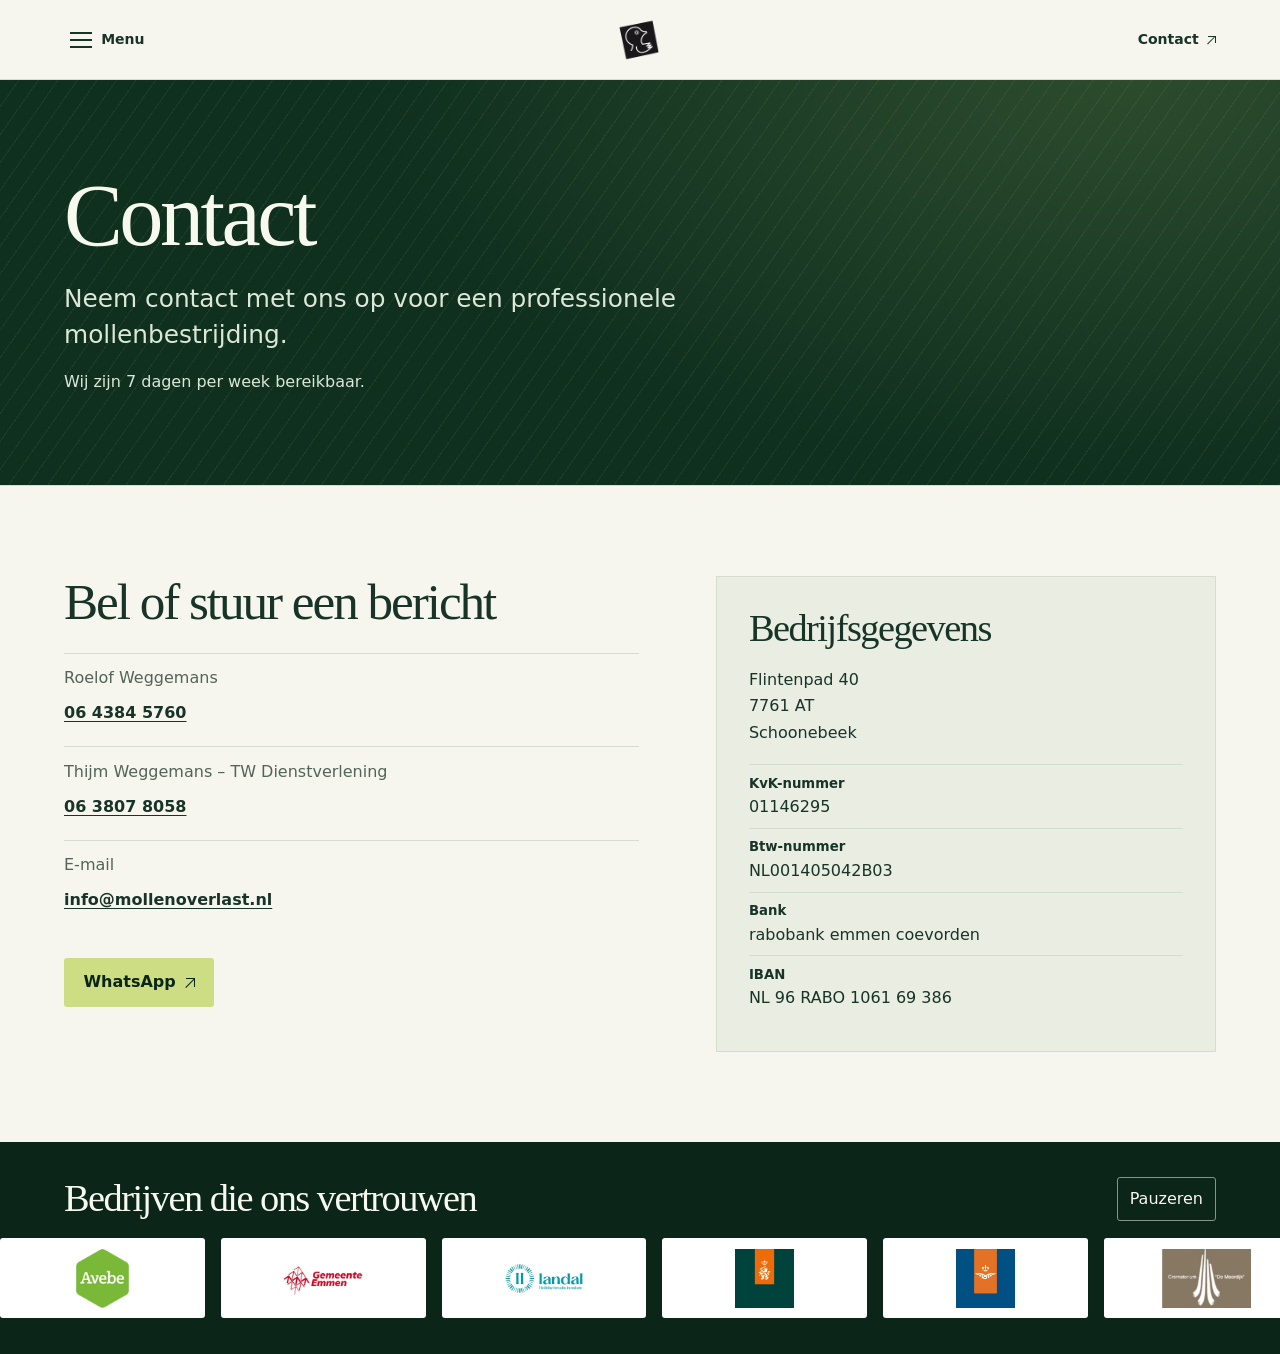
==== commit 23a88e8a: "Make the cursor glow and background texture more visible" ====
--- a/contact.html
+++ b/contact.html
@@ -6,9 +6,9 @@
   <meta name="description" content="Neem telefonisch, per e-mail of via WhatsApp contact op met Mollenoverlast in Schoonebeek. Wij zijn 7 dagen per week bereikbaar.">
   <meta name="theme-color" content="#0f2f1f">
   <title>Contact | Mollenoverlast</title>
-  <link rel="stylesheet" href="style.css">
+  <link rel="stylesheet" href="style.css?v=glow-2">
   <link rel="icon" href="assets/images/mollenoverlastpng.png" type="image/png">
-  <script src="script.js" defer></script>
+  <script src="script.js?v=glow-2" defer></script>
 </head>
 <body id="boven">
   <a class="skip-link" href="#inhoud">Direct naar inhoud</a>
--- a/style.css
+++ b/style.css
@@ -24,7 +24,27 @@
 button { font: inherit; cursor: pointer; }
 [hidden] { display: none !important; }
 :focus-visible { outline: 2px solid #8a9f39; outline-offset: 4px; }
+main {
+  position: relative;
+  isolation: isolate;
+  background:
+    radial-gradient(ellipse 48rem 25rem at 88% 0, #abc66a30, transparent),
+    repeating-linear-gradient(125deg, transparent 0 15px, #cddd8314 15px 16px);
+}
 main:focus { outline: none; }
+@media (hover: hover) and (pointer: fine) and (prefers-reduced-motion: no-preference) {
+  main::before {
+    content: "";
+    position: absolute;
+    inset: 0;
+    z-index: -1;
+    pointer-events: none;
+    background: radial-gradient(27rem circle at var(--glow-x, 50%) var(--glow-y, 0), #cddd8352, transparent);
+    opacity: 0;
+    transition: opacity .24s ease;
+  }
+  main.has-pointer-glow::before { opacity: 1; }
+}
 h1, h2 {
   margin: 0;
   font-family: Georgia, serif;
@@ -141,12 +161,11 @@
   border-radius: 3px;
   font-weight: 700;
   text-decoration: none;
-  transition: background .2s ease, border-color .2s ease, transform .2s ease;
+  transition: background .2s ease, border-color .2s ease, box-shadow .2s ease, transform .2s ease;
 }
 .primary { background: var(--green); color: var(--deep); }
-.primary:hover { background: #deebaa; transform: translateY(-2px); }
 .secondary { border-color: #829885; }
-.secondary:hover { background: #ffffff12; border-color: #d4e2c6; }
+
 .method-band, .paper { background: var(--paper); color: var(--ink); border-top: 1px solid var(--line); }
 .method {
   display: grid;
@@ -168,6 +187,14 @@
 .trap-photo img { height: 250px; object-fit: contain; }
 .more { display: inline-flex; gap: .6rem; font-weight: 700; }
 .more:hover { color: #49612b; }
+@media (hover: hover) {
+  .primary:hover { background: #deebaa; box-shadow: 0 6px 18px #091f2066; transform: translateY(-3px); }
+  .secondary:hover { background: #ffffff12; border-color: #d4e2c6; transform: translateY(-3px); }
+  .more span { transition: transform .2s ease; }
+  .more:hover span { transform: translateX(3px); }
+  .logo-group a { transition: background .2s ease; }
+  .logo-group a:hover { background: #eff3e5; }
+}
 
 /* Interior pages */
 .page-intro { padding-block: var(--space); }
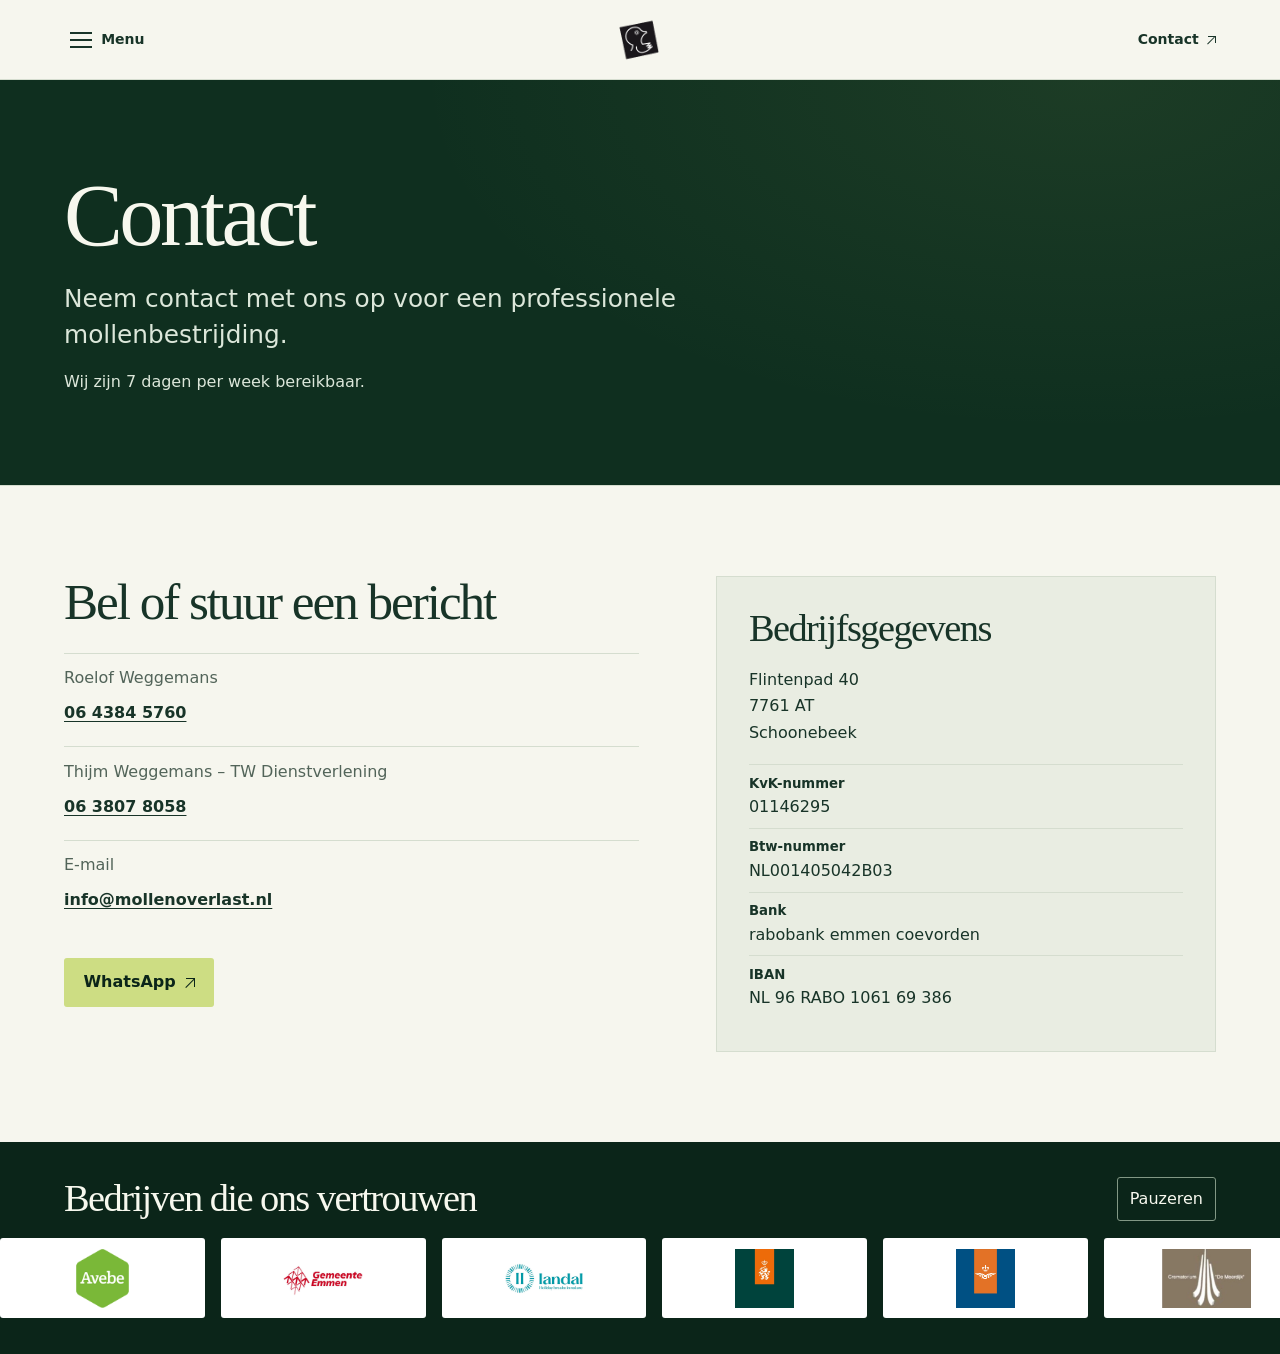
==== commit fdafe401: "Use a small site-wide cursor halo" ====
--- a/contact.html
+++ b/contact.html
@@ -6,9 +6,9 @@
   <meta name="description" content="Neem telefonisch, per e-mail of via WhatsApp contact op met Mollenoverlast in Schoonebeek. Wij zijn 7 dagen per week bereikbaar.">
   <meta name="theme-color" content="#0f2f1f">
   <title>Contact | Mollenoverlast</title>
-  <link rel="stylesheet" href="style.css?v=glow-2">
+  <link rel="stylesheet" href="style.css?v=glow-3">
   <link rel="icon" href="assets/images/mollenoverlastpng.png" type="image/png">
-  <script src="script.js?v=glow-2" defer></script>
+  <script src="script.js?v=glow-3" defer></script>
 </head>
 <body id="boven">
   <a class="skip-link" href="#inhoud">Direct naar inhoud</a>
--- a/style.css
+++ b/style.css
@@ -25,25 +25,25 @@
 [hidden] { display: none !important; }
 :focus-visible { outline: 2px solid #8a9f39; outline-offset: 4px; }
 main {
-  position: relative;
-  isolation: isolate;
-  background:
-    radial-gradient(ellipse 48rem 25rem at 88% 0, #abc66a30, transparent),
-    repeating-linear-gradient(125deg, transparent 0 15px, #cddd8314 15px 16px);
+  background: radial-gradient(ellipse 42rem 22rem at 85% 0, #abc66a16, transparent);
 }
 main:focus { outline: none; }
 @media (hover: hover) and (pointer: fine) and (prefers-reduced-motion: no-preference) {
-  main::before {
+  body::before {
     content: "";
-    position: absolute;
-    inset: 0;
-    z-index: -1;
+    position: fixed;
+    top: 0;
+    left: 0;
+    z-index: 6;
+    width: 88px;
+    height: 88px;
     pointer-events: none;
-    background: radial-gradient(27rem circle at var(--glow-x, 50%) var(--glow-y, 0), #cddd8352, transparent);
+    background: radial-gradient(circle closest-side, #a5c34a38, #a5c34a14 42%, transparent);
+    transform: translate3d(calc(var(--glow-x, 0px) - 50%), calc(var(--glow-y, 0px) - 50%), 0);
     opacity: 0;
-    transition: opacity .24s ease;
+    transition: opacity .18s ease;
   }
-  main.has-pointer-glow::before { opacity: 1; }
+  body.has-pointer-glow::before { opacity: 1; }
 }
 h1, h2 {
   margin: 0;
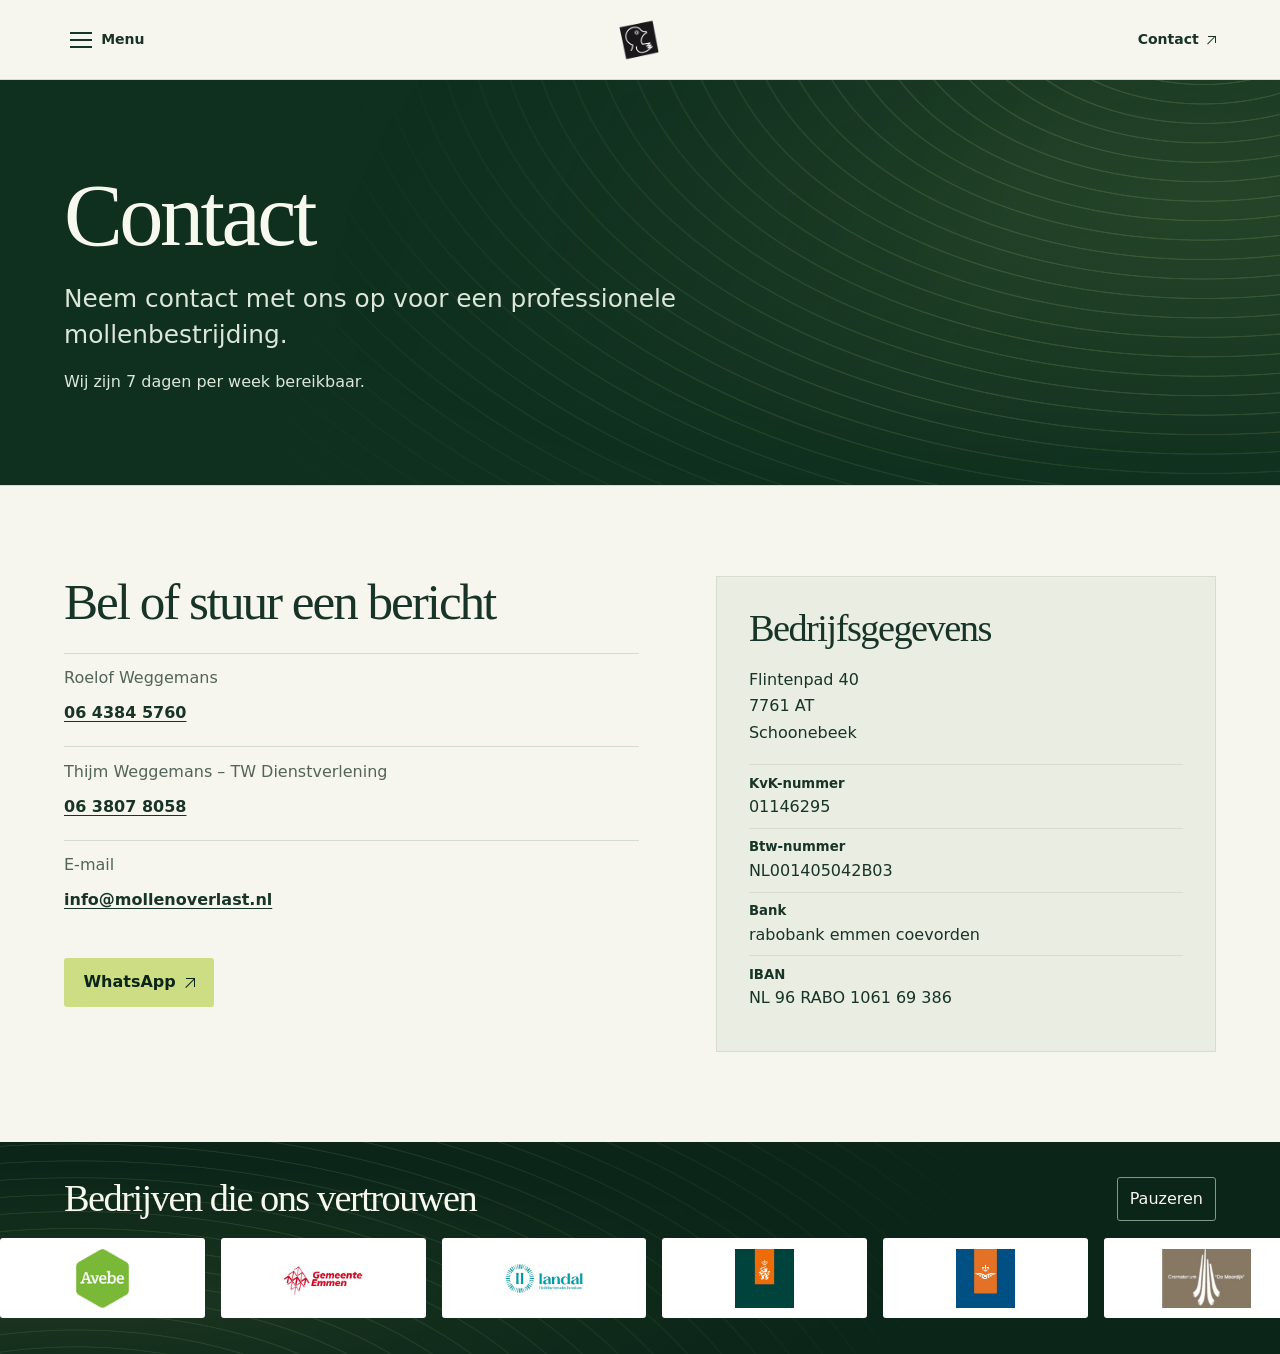
==== commit b804be6c: "Replace the cursor halo with contour backgrounds" ====
--- a/contact.html
+++ b/contact.html
@@ -6,9 +6,9 @@
   <meta name="description" content="Neem telefonisch, per e-mail of via WhatsApp contact op met Mollenoverlast in Schoonebeek. Wij zijn 7 dagen per week bereikbaar.">
   <meta name="theme-color" content="#0f2f1f">
   <title>Contact | Mollenoverlast</title>
-  <link rel="stylesheet" href="style.css?v=glow-3">
+  <link rel="stylesheet" href="style.css?v=contours-1">
   <link rel="icon" href="assets/images/mollenoverlastpng.png" type="image/png">
-  <script src="script.js?v=glow-3" defer></script>
+  <script src="script.js?v=contours-1" defer></script>
 </head>
 <body id="boven">
   <a class="skip-link" href="#inhoud">Direct naar inhoud</a>
--- a/style.css
+++ b/style.css
@@ -24,26 +24,45 @@
 button { font: inherit; cursor: pointer; }
 [hidden] { display: none !important; }
 :focus-visible { outline: 2px solid #8a9f39; outline-offset: 4px; }
-main {
-  background: radial-gradient(ellipse 42rem 22rem at 85% 0, #abc66a16, transparent);
+main, .logo-bar {
+  position: relative;
+  isolation: isolate;
 }
 main:focus { outline: none; }
-@media (hover: hover) and (pointer: fine) and (prefers-reduced-motion: no-preference) {
-  body::before {
-    content: "";
-    position: fixed;
-    top: 0;
-    left: 0;
-    z-index: 6;
-    width: 88px;
-    height: 88px;
-    pointer-events: none;
-    background: radial-gradient(circle closest-side, #a5c34a38, #a5c34a14 42%, transparent);
-    transform: translate3d(calc(var(--glow-x, 0px) - 50%), calc(var(--glow-y, 0px) - 50%), 0);
-    opacity: 0;
-    transition: opacity .18s ease;
+
+/* Contour lines fade into the green behind each section. */
+main::before, .logo-bar::before {
+  content: "";
+  position: absolute;
+  inset: 0 0 auto;
+  z-index: -1;
+  height: min(100%, 31rem);
+  pointer-events: none;
+  background:
+    radial-gradient(ellipse at 95% 25%, #9ab65a29, transparent 62%),
+    repeating-radial-gradient(ellipse 42% 68% at 94% -18%,
+      transparent 0 24px, #b8cf812a 25px 26px, transparent 27px 31px);
+  mask-image: var(--contour-fade, linear-gradient(115deg, transparent 24%, #000 72%));
+}
+main::before {
+  mask-image:
+    var(--contour-fade, linear-gradient(115deg, transparent 24%, #000 72%)),
+    linear-gradient(#000 65%, transparent);
+  mask-composite: intersect;
+}
+.logo-bar::before {
+  height: 100%;
+  background:
+    radial-gradient(ellipse at 95% 25%, #9ab65a29, transparent 62%),
+    repeating-radial-gradient(ellipse 33rem 18rem at 94% -75%,
+      transparent 0 24px, #b8cf812a 25px 26px, transparent 27px 31px);
+  transform: scale(-1);
+  opacity: .7;
+}
+@media (max-width: 760px) {
+  main::before, .logo-bar::before {
+    --contour-fade: linear-gradient(130deg, transparent 38%, #000 100%);
   }
-  body.has-pointer-glow::before { opacity: 1; }
 }
 h1, h2 {
   margin: 0;
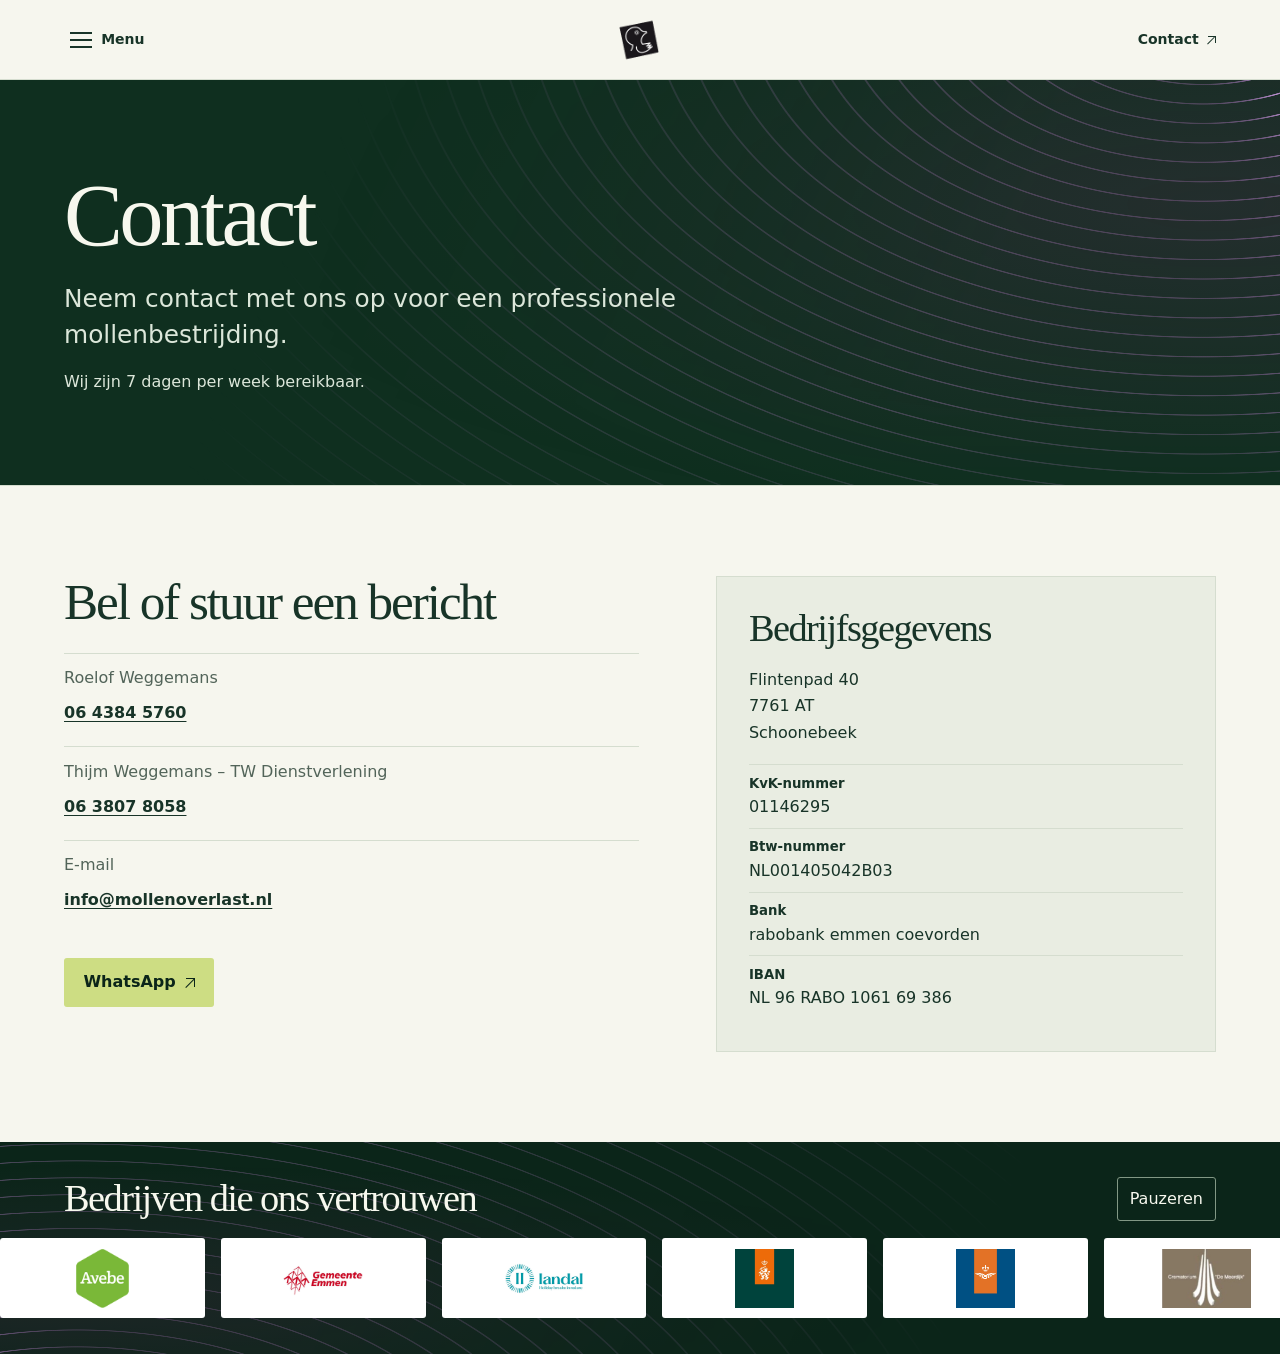
==== commit 46d50e48: "Animate a purple highlight along the contour lines" ====
--- a/contact.html
+++ b/contact.html
@@ -6,7 +6,7 @@
   <meta name="description" content="Neem telefonisch, per e-mail of via WhatsApp contact op met Mollenoverlast in Schoonebeek. Wij zijn 7 dagen per week bereikbaar.">
   <meta name="theme-color" content="#0f2f1f">
   <title>Contact | Mollenoverlast</title>
-  <link rel="stylesheet" href="style.css?v=contours-1">
+  <link rel="stylesheet" href="style.css?v=contours-2">
   <link rel="icon" href="assets/images/mollenoverlastpng.png" type="image/png">
   <script src="script.js?v=contours-1" defer></script>
 </head>
--- a/style.css
+++ b/style.css
@@ -30,37 +30,65 @@
 }
 main:focus { outline: none; }
 
-/* Contour lines fade into the green behind each section. */
-main::before, .logo-bar::before {
-  content: "";
+/* The sweep is masked to the same paths as the static contour lines. */
+@property --contour-angle {
+  syntax: "<angle>";
+  inherits: false;
+  initial-value: 125deg;
+}
+main, .logo-bar {
+  --contour-size: 42% 68%;
+  --contour-origin: 94% -18%;
+  --contour-fade: linear-gradient(115deg, transparent 24%, #000 72%);
+  --contour-edge: linear-gradient(#000 65%, transparent);
+}
+.logo-bar {
+  --contour-size: 33rem 18rem;
+  --contour-origin: 94% -75%;
+  --contour-edge: linear-gradient(#000, #000);
+}
+main::before, main::after, .logo-bar::before, .logo-bar::after {
+  --contour-lines: repeating-radial-gradient(
+    ellipse var(--contour-size) at var(--contour-origin),
+    transparent 0 24px, var(--contour-ink) 25px 26px, transparent 27px 31px
+  );
   position: absolute;
   inset: 0 0 auto;
   z-index: -1;
   height: min(100%, 31rem);
   pointer-events: none;
-  background:
-    radial-gradient(ellipse at 95% 25%, #9ab65a29, transparent 62%),
-    repeating-radial-gradient(ellipse 42% 68% at 94% -18%,
-      transparent 0 24px, #b8cf812a 25px 26px, transparent 27px 31px);
-  mask-image: var(--contour-fade, linear-gradient(115deg, transparent 24%, #000 72%));
-}
-main::before {
-  mask-image:
-    var(--contour-fade, linear-gradient(115deg, transparent 24%, #000 72%)),
-    linear-gradient(#000 65%, transparent);
+}
+main::before, .logo-bar::before {
+  --contour-ink: #bc85cf52;
+  content: "";
+  background: radial-gradient(ellipse at 95% 25%, #70296336, transparent 62%), var(--contour-lines);
+  mask-image: var(--contour-fade), var(--contour-edge);
   mask-composite: intersect;
 }
-.logo-bar::before {
+.logo-bar::before, .logo-bar::after {
   height: 100%;
-  background:
-    radial-gradient(ellipse at 95% 25%, #9ab65a29, transparent 62%),
-    repeating-radial-gradient(ellipse 33rem 18rem at 94% -75%,
-      transparent 0 24px, #b8cf812a 25px 26px, transparent 27px 31px);
   transform: scale(-1);
-  opacity: .7;
+  opacity: .8;
+}
+@media (prefers-reduced-motion: no-preference) {
+  @supports (mask-composite: intersect) {
+    main::after, .logo-bar::after {
+      --contour-ink: #000;
+      content: "";
+      background: conic-gradient(from var(--contour-angle) at var(--contour-origin),
+        transparent, #e3a9fa20 8deg, #e3a9fab3 20deg, #d297ed42 33deg, transparent 53deg);
+      mask-image: var(--contour-lines), var(--contour-fade), var(--contour-edge);
+      mask-composite: intersect;
+      animation: contour-sweep 12s linear infinite;
+    }
+    .logo-bar::after { animation-delay: -2s; }
+  }
+}
+@keyframes contour-sweep {
+  to { --contour-angle: 485deg; }
 }
 @media (max-width: 760px) {
-  main::before, .logo-bar::before {
+  main, .logo-bar {
     --contour-fade: linear-gradient(130deg, transparent 38%, #000 100%);
   }
 }
